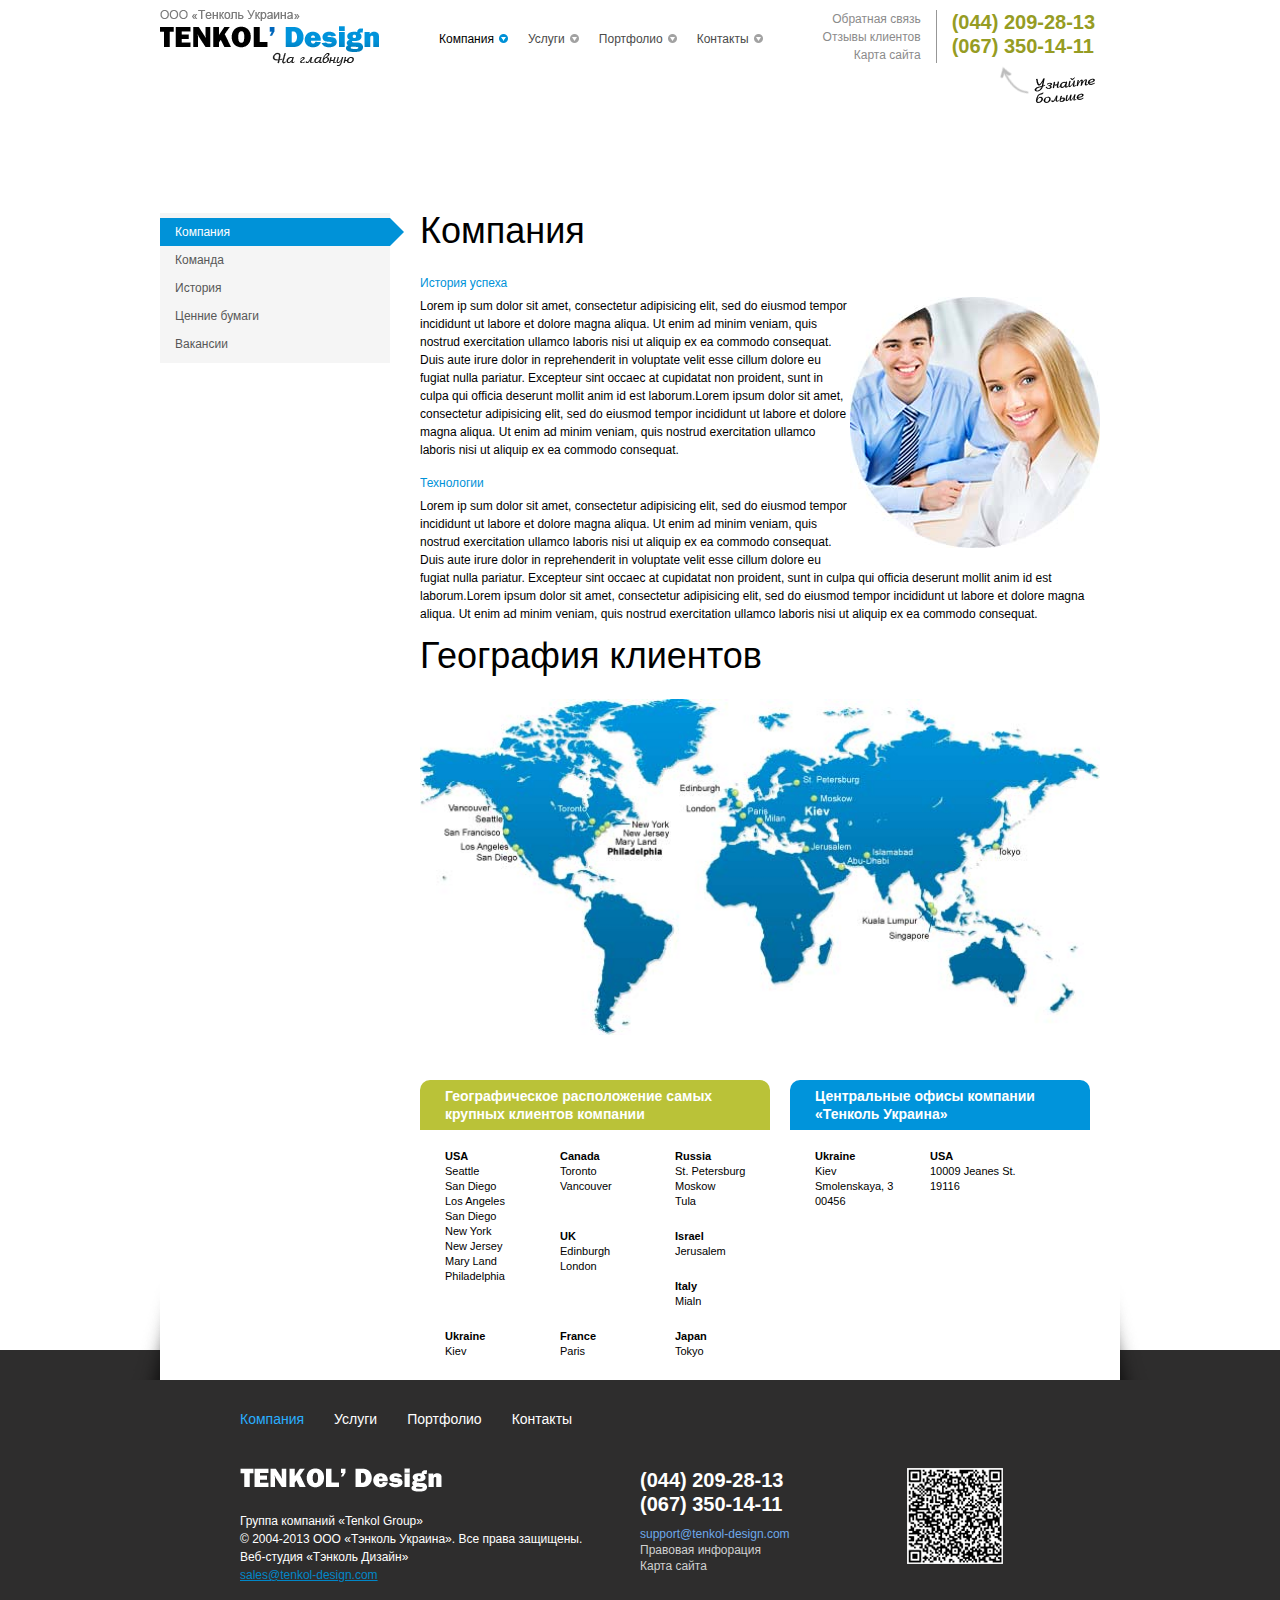
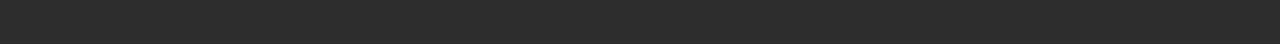
==== about-us.html @ 1159fef1 "add new pages" ====
﻿<!DOCTYPE html>
<html>
<head>
	<title>Framework</title>
	<meta charset="UTF-8"/>
	<meta name="author" content="Anton Abramov"/><!-- AntonAbramov1990@gmail.com -->
	<meta name="keywords" content=""/>
	<meta name="description" content=""/>
	<meta name="viewport" content="width=device-width; initial-scale=1.0">
	<link type="image/x-icon" rel="shortcut icon" href="favicon.ico"/>
	<link rel="stylesheet" href="css/normalize.css" type="text/css" media="all"/>
	<link rel="stylesheet" href="css/style.css" type="text/css" media="all"/>
	<link rel="stylesheet" href="css/sprite.css" type="text/css" media="all"/>

	<link rel="stylesheet" media="only screen and (min-width: 480px)" href="css/480.css">
	<link rel="stylesheet" media="only screen and (min-width: 600px)" href="css/600.css">
	<link rel="stylesheet" media="only screen and (min-width: 768px)" href="css/768.css">
	<link rel="stylesheet" media="only screen and (min-width: 992px)" href="css/992.css">
	<!--[if lt IE 9]>
	<script src="http://html5shiv.googlecode.com/svn/trunk/html5.js"></script>
	<![endif]-->
	<!--[if gte IE 9]>
	<style type="text/css">
		.gradient {
			filter: none;
		}
	</style>
	<![endif]-->
</head>
<body>

	<header class="header cf">
		<div class="logo"><a href="/" title="Tenkol'Design">
			<img src="img/logo.png" alt="Tenkol'Design"/>
		</a></div>
		<nav class="main-nav cf">
			<section>
				<a class="active" href="#">
					Компания<i class="icon icons-bullet-gray">&nbsp;</i>
				</a>
				<nav>
					<a href="#">Компания</a>
					<a href="#">Компания</a>
					<a href="#">Компания</a>
					<a href="#">Компания</a>
					<a href="#">Компания</a>
				</nav>
			</section>


			<a href="#">
				Услуги<i class="icon icons-bullet-gray">&nbsp;</i>
			</a>
			<section>
				<a href="#">
					Портфолио<i class="icon icons-bullet-gray">&nbsp;</i>
				</a>
				<nav>
					<a href="#">Компания</a>
					<a href="#">Компания</a>
					<a href="#">Компания</a>
					<a href="#">Компания</a>
					<a href="#">Компания</a>
				</nav>
			</section>
			<a href="#">
				Контакты<i class="icon icons-bullet-gray">&nbsp;</i>
			</a>
		</nav>
		<div class="contacts cf">
			<div class="feedback">
				<a href="#">Обратная связь</a>
				<a href="#">Отзывы клиентов</a>
				<a href="#">Карта сайта</a>
			</div>
			<div class="tel">
				<a href="#0442092813">(044) 209-28-13</a>
				<a href="#0673501411">(067) 350-14-11</a>
			</div>
		</div>
	</header><!-- .header -->
	<div class="top-large-picture">
		<img src="img/big-img/pic1.jpg" alt=""/>
	</div>
	<div class="wrapper section-main-content ">
		<div class="inn">
			<div class="left-column">
				<nav class="side-menu">
					<a class="active" href="#">Компания</a>
					<a href="#">Команда</a>
					<a href="#">История</a>
					<a href="#">Ценние бумаги</a>
					<a href="#">Вакансии</a>
				</nav>

			</div><!-- .left-column -->
			<div class="content-body">
				<h1>Компания</h1>
				<div class="blue mb5">История успеха</div>
				<p>
					<span class="right">
						<img src="img/img1.jpg" alt=""/>
					</span>
					Lorem ip  sum dolor sit amet, consectetur adipisicing elit, sed do eiusmod tempor incididunt ut labore et dolore magna aliqua. Ut enim ad minim veniam, quis nostrud exercitation ullamco laboris nisi ut aliquip ex ea commodo consequat. Duis aute irure dolor in reprehenderit in voluptate velit esse cillum dolore eu fugiat nulla pariatur. Excepteur sint occaec at cupidatat non proident, sunt in culpa qui officia deserunt mollit anim id est laborum.Lorem ipsum dolor sit amet, consectetur adipisicing elit, sed do eiusmod tempor incididunt ut labore et dolore magna aliqua. Ut enim ad minim veniam, quis nostrud exercitation ullamco laboris nisi ut aliquip ex ea commodo consequat. 
				</p>
				<div class="blue mb5">
					Технологии
				</div>
				<p>
						Lorem ip  sum dolor sit amet, consectetur adipisicing elit, sed do eiusmod tempor incididunt ut labore et dolore magna aliqua. Ut enim ad minim veniam, quis nostrud exercitation ullamco laboris nisi ut aliquip ex ea commodo consequat. Duis aute irure dolor in reprehenderit in voluptate velit esse cillum dolore eu fugiat nulla pariatur. Excepteur sint occaec at cupidatat non proident, sunt in culpa qui officia deserunt mollit anim id est laborum.Lorem ipsum dolor sit amet, consectetur adipisicing elit, sed do eiusmod tempor incididunt ut labore et dolore magna aliqua. Ut enim ad minim veniam, quis nostrud exercitation ullamco laboris nisi ut aliquip ex ea commodo consequat.
				</p>
				<h1>
					География клиентов
				</h1>
				<div class="georaphy-img">
					<img src="img/world-map.jpg" alt=""/>
				</div>
				<section class="city-map-section cf">
					<div class="city-map-container">
						<div class="city-map-header">
							Географическое расположение
							самых крупных клиентов компании
						</div>
						<ul>
							<li>
								USA
							</li>
							<li>
								<a href="#">
									Seattle
								</a>
							</li>
							<li><a href="#">San Diego</a></li>
							<li><a href="#">Los Angeles</a></li>
							<li><a href="#">San Diego</a></li>
							<li><a href="#">New York</a></li>
							<li><a href="#">New Jersey</a></li>
							<li><a href="#">Mary Land</a></li>
							<li><a href="#">Philadelphia</a></li>
						</ul>
						<ul>
							<li>
								Canada
							</li>
							<li>
								Toronto
							</li>
							<li>Vancouver</li>
						</ul>
						<ul>
							<li>Russia</li>
							<li><a href="#">St. Petersburg</a></li>
							<li><a href="#">Moskow</a></li>
							<li><a href="#">Tula</a></li>
						</ul>
						<ul>
							<li>UK</li>
							<li><a href="#">Edinburgh</a></li>
							<li><a href="#">London</a></li>
						</ul>
						<ul>
							<li>Israel</li>
							<li><a href="#">Jerusalem</a></li>
						</ul>
						<ul>
							<li>Italy</li>
							<li><a href="#">Mialn</a></li>
						</ul>
						<ul>
							<li>Ukraine</li>
							<li><a href="#">Kiev</a></li>
						</ul>
						<ul>
							<li>France</li>
							<li><a href="#">Paris</a></li>
						</ul>
						<ul>
							<li>Japan</li>
							<li><a href="#">Tokyo</a></li>
						</ul>
					</div>
					<div class="city-map-container">
						<div class="city-map-header">
							Центральные офисы
							компании «Тенколь Украина»
						</div>
						<ul>
							<li>
								Ukraine
							</li>
							<li>Kiev</li>
							<li>Smolenskaya, 3</li>
							<li>00456</li>
						</ul>
						<ul>
							<li>USA</li>
							<li>10009 Jeanes St. </li>
							<li><Philadelphia, PA/li>
							<li>19116</li>
						</ul>
					</div>
				</section>
			</div>
		</div>
	</div><!-- .wrapper -->
	<footer class="footer">
		<div class="inn ">
			<nav class="footer-nav cf">
				<a href="#" class="active">Компания</a>
				<a href="#">Услуги</a>
				<a href="#">Портфолио</a>
				<a href="#">Контакты</a>
			</nav>
			<div class="row">
				<div class="col-6 pr40">
					<div class="logo mb20">
						<a href="/" class="icon icons-footer-logo">tenkol'Design</a>
					</div>
					<div class="copyright">
						<p>Группа компаний «Tenkol Group»</p>
						<p>&copy 2004-2013 ООО «Тэнколь Украина». Все права защищены.</p>
						<p>Веб-студия «Тэнколь Дизайн»</p>
						<p><a href="mailto:sales@tenkol-design.com">sales@tenkol-design.com</a></p>
					</div>
				</div>
				<div class="col-4 pr40">
					<div class="tel">
						<a href="#0442092813">(044) 209-28-13</a>
						<a href="#0673501411">(067) 350-14-11</a>
					</div>
					<p><a class="support-link" href="mailto:support@tenkol-design.com">support@tenkol-design.com</a></p>
					<p><a href="#">Правовая инфорация</a></p>
					<p><a href="#">Карта сайта</a></p>
				</div>
				<div class="col-2 pr30">
					<a href="#" class="icon icons-qr">qr-code</a>
				</div>
			</div>

		</div>
	</footer><!-- .footer -->

<script type="text/javascript" src="js/jquery-2.0.3.min.js"></script>
<script type="text/javascript" src="js/jquery.slides.min.js"></script>
<script type="text/javascript" src="js/jquery.jcarousel.min.js"></script>
<script type="text/javascript" src="js/jquery.mousewheel-3.0.6.pack.js"></script>
<script type="text/javascript" src="js/jquery.fancybox.pack.js"></script>
<script type="text/javascript" src="js/init.js"></script>

</body>
</html>
---- css/style.css ----
/*========================
  Layout
  ========================*/
html,
body {
	min-height: 100%;
}
* {
	-webkit-box-sizing: border-box;
	-moz-box-sizing: border-box;
	-o-box-sizing: border-box;
	box-sizing: border-box;
}
.main .wrapper {
	width:auto;
}
.wrapper {
	margin: 0 auto;
	position: relative;
	z-index: 1;
	padding:0 10px;
}

/*========================
  GRID
  ========================*/
.row:after {
	clear: both;
	display:table;
	content:"";
}
.col-1,
.col-2,
.col-3,
.col-4,
.col-5,
.col-6,
.col-7,
.col-8,
.col-9,
.col-10,
.col-11,
.col-12
{
	position: relative;
	min-height: 1px;
}

.col-1,
.col-2,
.col-3,
.col-4,
.col-5,
.col-6,
.col-7,
.col-8,
.col-9,
.col-10,
.col-11,
.col-12 {
	float: left;
}

.col-1 {
	width: 8.333333333333332%; /* 80 / 960 */
}

.col-2 {
	width: 16.666666666666664%; /* 160 / 960 */
}

.col-3 {
	width: 25%; /* 240 / 960 */
}

.col-4 {
	width: 33.33333333333333%; /* 320 / 960 */
}

.col-5 {
	width: 41.66666666666667%; /* 400 / 960 */
}

.col-6 {
	width: 50%; /* 480 / 960 */
}

.col-7 {
	width: 58.333333333333336%; /* 560 / 960 */
}

.col-8 {
	width: 66.66666666666666%; /* 640 / 960 */
}

.col-9 {
	width: 75%; /* 720 / 960 */
}

.col-10 {
	width: 83.33333333333334%; /* 800 / 960 */
}

.col-11 {
	width: 91.66666666666666%; /* 880 / 960 */
}

.col-12 {
	width: 100%; /* 960 / 960 */
}
/*========================
  Typography
  ========================*/
body {
	font-size: 12px;
	color: #000;
	font-family:'Helvetica', 'arial', sans-serif;
	line-height:18px;
	background: #fff;
}
h1,
h2,
h3,
h4,
h5,
h6 {
	line-height: 1;
	margin-top:0;
	font-weight: normal;
	color:#000;
}

h1 {
	font-size:36px;  margin-bottom: 25px;
}
h2 {
	font-size: 24px; margin-bottom: 20px;
}
h3 {
	font-size: 18px; margin-bottom: 15px;
	color:#144a87;
}
h4 {
	font-size: 1.2em; margin-bottom: 1.25em;
}
h5 {
	font-size: 1em; font-weight: bold; margin-bottom: 1.5em;
}
h6 {
	font-size: 1em; font-weight: bold;
}

p {
	margin: 0 0 15px;
}
*+html .cf {
	zoom:1;
}
.cf:after {
	display:table;
	clear:both;
	content:"";
}
a {
	color:#0d507e;
	text-decoration:underline;
}
a:hover, a:focus {
	text-decoration:none;
}
ul, ol {
	margin: 0; padding-left: 0;
}

ul {
	list-style-type: none;
}
ol {
	list-style-type: decimal;
}
.nomargin {
	margin: 0 !important;
}

/* Correction Width */

.w50 {
	width: 50px;
}

.w100 {
	width: 100px;
}

.w150 {
	width: 150px;
}
.w190 {
	width:190px;
}
.w200 {
	width: 200px;
}

.w220 {
	width: 220px!important;
}
.w250 {
	width: 250px;
}
.w300 {
	width: 300px;
}

.w940 {
	max-width: 940px;
	margin: 0 auto;
}

/* + Correction margins + */
.m10 {
	margin: 10px 0;
}

.m15 {
	margin: 15px 0;
}

.m20 {
	margin: 20px 0;
}

.mr0 {
	margin-right: 0px !important;
}

.mr5 {
	margin-right: 5px;
}

.mr10 {
	margin-right: 10px;
}

.mr15 {
	margin-right: 15px;
}

.mr20 {
	margin-right: 20px;
}

.mr25 {
	margin-right: 25px;
}

.mr30 {
	margin-right: 30px;
}
.mr55 {
	margin-right:55px;
}
.mb0 {
	margin-bottom: 0 !important;
}

.mb5 {
	margin-bottom: 5px;
}

.mb10 {
	margin-bottom: 10px;
}

.mb15 {
	margin-bottom: 15px;
}

.mb20 {
	margin-bottom: 20px;
}

.mb25 {
	margin-bottom: 25px;
}

.mb30 {
	margin-bottom: 30px;
}

.mb40 {
	margin-bottom: 40px;
}

.mt0 {
	margin-top: 0 !important;
}

.mt5 {
	margin-top: 5px;
}

.mt8 {
	margin-top: 8px;
}

.mt10 {
	margin-top: 10px;
}

.mt12 {
	margin-top: 12px;
}

.mt15 {
	margin-top: 15px;
}

.mt20 {
	margin-top: 20px;
}

.mt25 {
	margin-top: 25px;
}

.mt30 {
	margin-top: 30px;
}

.mt35 {
	margin-top: 35px;
}

.mt40 {
	margin-top: 40px;
}
.mt50 {
	margin-top:50px;
}
.ml0 {
	margin-left: 0px !important;
}

.ml5 {
	margin-left: 5px;
}

.ml10 {
	margin-left: 10px;
}

.ml15 {
	margin-left: 15px;
}

.ml20 {
	margin-left: 20px;
}

.ml25 {
	margin-left: 25px;
}

.ml30 {
	margin-left: 30px;
}
.ml80 {
	margin-left:80px;
}
/* + Correction paddings + */
.pb0 {
	padding-bottom: 0 !important;
}

.pb5 {
	padding-bottom: 5px;
}

.pb10 {
	padding-bottom: 10px;
}

.pb15 {
	padding-bottom: 15px;
}

.pb20 {
	padding-bottom: 20px;
}

.pb25 {
	padding-bottom: 25px;
}

.pb30 {
	padding-bottom: 30px;
}

.pt0 {
	padding-top: 0 !important;
}

.pt5 {
	padding-top: 5px;
}

.pt10 {
	padding-top: 10px;
}

.pt15 {
	padding-top: 15px;
}

.pt20 {
	padding-top: 20px;
}

.pt25 {
	padding-top: 25px;
}

.pt30 {
	padding-top: 30px;
}
.pl20 {
	padding-left:20px;
}
.p20 {
	padding:20px;
}
.pr30 {
	padding-right:30px;
}
.pr40 {
	padding-right:40px;
}
.pr60 {
	padding-right:60px;
}
.relative {
	position: relative;
}

.left {
	float: left;
}

.right {
	float: right;
}
.t-right {
	text-align:right;
}
.hide {
	display:none!important;
}
.show {
	display:block!important;
}
.icons {
	display:inline-block;
}
.black {
	color:#000;
}
.white {
	color:#fff;
}
.bg-white {
	background-color:#fff;
}
.s11 {
	font-size:11px;
}
.s12 {
	font-size:12px;
}
.s13 {
	font-size:13px;
}
.s14 {
	font-size:14px;
}
.s16 {
	font-size:16px;
}
.s18 {
	font-size:18px;
}
.t-center {
	text-align:center;
}
.icon {
	display:inline-block;
	text-indent:-999em;
}
textarea  {
	resize:none;
}
.title1 {

}
.title2 {

}
.title3 {
	font-size: 18px;
	margin-bottom: 15px;
	color:#144a87;
	font-weight:normal;
}
/*===========================
 HEADER
 ============================*/
.header {
	padding-top:10px;
	margin-bottom:50px;
}
.header .logo {
	text-align:center;
}
.header .main-nav {
	/*padding:10px 0;*/
	text-align: center;
	position: relative;
	z-index: 10;
}
.header .main-nav > a,
.header .main-nav section > a {
	padding:10px 0;
}
.header .main-nav > section {
	position: relative;

}
.header .main-nav > section:first-child {
	margin-left:0;
}
.header .main-nav a {
	display:block;
	color:#4a4a4a;
	text-decoration: none;
	position: relative;
}
.header .main-nav section > a:first-child {
	margin-left:0;
}
.header .main-nav a:hover,
.header .main-nav a:focus,
.header .main-nav a.active{
	color:#000;
}
.header .main-nav > a.active {
	cursor: default;
}
.header .main-nav a .icon {
	position: relative;
	top:4px;
	margin-left:5px;
}

.header .main-nav > section nav {
	position: absolute;
	top:57px;
	left:50%;
	margin-left:-90px;
	width: 180px;
	border:1px solid #b8b8b8;
	background: #fff;
	display:none;
	box-shadow:0 3px 5px rgba(0,0,0, .5);
}
@-moz-document url-prefix() {
	.header .main-nav > section nav:before{
		border-width:12px!important;
		margin-left: -12px!important;
		top: -22px!important;
	}
	.header .main-nav > section nav:after {
		border-width:11px!important;
	}
}
.header .main-nav > section > a:hover + nav,
.header .main-nav > section > a:focus + nav,
.header .main-nav > section nav:hover {
	display:block;
	z-index: 10;
}
.header .main-nav > section nav:before {
	position: absolute;
	top:-20px;
	z-index: 1;
	left:50%;
	margin-left:-10px;
	border:10px solid;
	border-color: transparent  transparent #b8b8b8 transparent;
	content:"";
}
.header .main-nav > section nav:after {
	position: absolute;
	top:-18px;
	z-index: 2;
	left:50%;
	margin-left:-9px;
	border:9px solid;
	border-color: transparent  transparent #ffffff transparent;
	content:"";
}
.header .main-nav > section nav a {
	display: block;
	height:40px;
	line-height:40px;
	padding:0 20px;
	border-top:1px solid #b8b8b8;
}
.header .main-nav > section nav a:hover,
.header .main-nav > section nav a:focus {
	color:#0092d8;
}
.header .main-nav > section nav a:first-child {
	border-top:0 ;
}
.header .contacts {
	width:280px;
	margin:0 auto 20px;
}
.header .feedback {
	border-right:1px solid #979797;
	padding-right:15px;
	margin-right:15px;
	height:53px;
	float:left;
	text-align: right;
}
.header .feedback a {
	display:block;
	color:#8b8b8b;
	text-decoration: none;
}
.header .feedback a:hover,
.header .feedback a:focus{
	color:#4480c3;
	text-decoration: underline;
}
.header .tel {
	float:left;
	position: relative;
}
.header .tel:before {
	bottom: -45px;
	content: "";
	height: 37px;
	position: absolute;
	right: 0;
	width: 96px;
}
.header .tel a {
	font-weight:bold;
	color:#969c23;
	text-decoration: none;
	display: block;
	font-size:20px;
	line-height:24px;
}

/*===========================
 Footer
 ============================*/
.footer {
	padding:60px 20px;
	background: #2e2d2d;
	text-align: center;
}
.footer .footer-nav {
	margin:0 0 40px;
}
.footer .footer-nav a {
	display:block;
	color:#fff;
	text-align: center;
	text-decoration: none;
	font-size:14px;
}
.footer .footer-nav a:first-child {
	margin-left:0;
}
.footer .footer-nav a.active,
.footer .footer-nav a:hover,
.footer .footer-nav a:focus{
	color:#29aeff;
}
.footer .copyright {
	color:#fff;
}
.footer .copyright p {
	margin:0;
}
.footer .copyright a {
	color:#0187c8;
}
.footer .tel {
	margin:0 0 10px;
}
.footer .tel a{
	display:block;
	line-height: 24px;
	color:#fff;
	font-size:20px;
	font-weight:bold;
	text-decoration: none;
}

.footer .col-4 p {
	margin:0;
	line-height:16px;
}
.footer .col-4 p a {
	color:#d0d0d0;
	text-decoration: none;
}
.footer .col-4 p a:hover,
.footer .col-4 p a:focus{
	text-decoration: underline;
}
.footer .col-4 p .support-link {
	color:#6da8ea;
}
/*===========================
 Body
 ============================*/
.main .wrapper .inn {
	margin:0 auto;
}
/*===========================
 Tabs
 ============================*/
.tabs-section {
	position: relative;
	padding-bottom:360px;
	margin:0 0 40px;
}
.tabs-section .tabs {
	position: absolute;
	bottom:0;
	left:0;
	z-index: 2;
}
.main .tabs-section .tabs a {
	width:140px;
	height:100%;
	height:78px;
}
.main .tabs-section .tabs a:first-child {
	width:300px;
}
.tabs-section .tabs a{
	padding:10px 15px;
	position: relative;
	display:block;
	font-size:14px;
	line-height: 18px;
	float:left;
	margin:0 0 15px 15px;
	background: #eeeeee;
	color:#000;
	border-radius:10px;
	text-decoration: none;
}
.tabs-section .tabs a.active,
.tabs-section .tabs a:hover,
.tabs-section .tabs a:focus{
	background: #0092d8;
	color:#fff;
}
.tabs-section .tabs a.active {
	cursor: default;
}
.tabs-section .tabs a.active:before {
	content:"";
	width:16px;
	height:32px;
	position: absolute;
	top:-23px;
	left:0;
}
.tabs-section .tab-body {
	display: none;
}
.tabs-section .tab-body:after {
	content:"";
	display:table;
	clear:both;
}
.tabs-section .tab-body.opened {
	display:block;
}
.tabs-section .discription {
	margin:0 auto 10px;
	text-align: center;
}
.tabs-section .discription ul {
	margin:0 auto 20px;
	width:300px;
	text-align:left;
}
.tabs-section .picture {
	margin:0 auto 20px;
}
.tabs-section .picture img{
	display:block;
	max-width: 100%;
	margin:0 auto;
}
.tabs-section .options {
	margin:0 auto;
	text-align:center;
}

.tabs-section .discription h1 {
	font-size:35px;
	line-height:36px;
	margin:0 0 15px;
	font-weight: normal;
}
.tabs-section .discription h2 {
	line-height:24px;
	font-size: 24px;
	font-weight: normal;
	margin:0 0 20px;
}
.tabs-section .discription h2 + .s16 {
	margin-top:-15px;
	margin-bottom:15px;
}

ul.bullet-squre li {
	position: relative;
	padding-left:30px;
	margin:0 0 10px;
}
ul.bullet-squre li:before {
	content:"";
	position: absolute;
	left:0;
	top:0;
	width:18px;
	height:16px;
}

.green-btn {
	background: #b9d712; /* Old browsers */
	background: -moz-linear-gradient(top,  #b9d712 0%, #89ad0c 100%); /* FF3.6+ */
	background: -webkit-gradient(linear, left top, left bottom, color-stop(0%,#b9d712), color-stop(100%,#89ad0c)); /* Chrome,Safari4+ */
	background: -webkit-linear-gradient(top,  #b9d712 0%,#89ad0c 100%); /* Chrome10+,Safari5.1+ */
	background: -o-linear-gradient(top,  #b9d712 0%,#89ad0c 100%); /* Opera 11.10+ */
	background: -ms-linear-gradient(top,  #b9d712 0%,#89ad0c 100%); /* IE10+ */
	background: linear-gradient(to bottom,  #b9d712 0%,#89ad0c 100%); /* W3C */
	filter: progid:DXImageTransform.Microsoft.gradient( startColorstr='#b9d712', endColorstr='#89ad0c',GradientType=0 ); /* IE6-9 */
	text-shadow:0 1px 1px rgba(113,119,19, .9);
	border:1px solid #899013;
	border-radius:10px;
	color:#fff;
	font-size:16px;
	padding:0 20px;
	line-height:40px;
	display:inline-block;
	height:40px;
	text-decoration: none;
}
.green-btn:hover,
.green-btn:focus {
	background: #89ad0c; /* Old browsers */
	background: -moz-linear-gradient(top,  #89ad0c 0%, #b9d712 100%); /* FF3.6+ */
	background: -webkit-gradient(linear, left top, left bottom, color-stop(0%,#89ad0c), color-stop(100%,#b9d712)); /* Chrome,Safari4+ */
	background: -webkit-linear-gradient(top,  #89ad0c 0%,#b9d712 100%); /* Chrome10+,Safari5.1+ */
	background: -o-linear-gradient(top,  #89ad0c 0%,#b9d712 100%); /* Opera 11.10+ */
	background: -ms-linear-gradient(top,  #89ad0c 0%,#b9d712 100%); /* IE10+ */
	background: linear-gradient(to bottom,  #89ad0c 0%,#b9d712 100%); /* W3C */
	filter: progid:DXImageTransform.Microsoft.gradient( startColorstr='#89ad0c', endColorstr='#b9d712',GradientType=0 ); /* IE6-9 */

}
.tabs-section .options h2 {
	font-size:24px;
	line-height:30px;
	margin:0 0 0px;
}
.gray-text {
	color:#676767;
}
.option-list {
	color:#000000;
	font-size:14px;
	margin:0 0 10px;
}
.option-list strong {
	color:#0092d8;
	display: block;
	font-size:24px;
	line-height:26px;
}
.sosials {
	margin:20px;
}
.sosials li {
	float:left;
	margin-left:7px;
}
.sosials li:first-child {
	margin-left:0;
}
.clients-blcok {
	padding:0 20px;
}
.clients-list {
	margin:0 -18px 40px;
}
.clients-list a {
	display: block;
	float:left;
	margin:0 14px;
}
.clients-list a img {
	display: block;
}

.world-map {
	background: #0098b8;
	padding-top:50px;
	position: relative;
	z-index: 2;
}
.world-map:before {
	content:"";
	border:15px solid;
	border-color: #fff transparent transparent transparent;
	position: absolute;
	left:50%;
	margin-left:-15px;
	top:0;
}

.world-map .projects,
.world-map .watch-porfolio{
	text-align: center;
	color:#fff;
	margin: 0 0 5px;

}
.world-map .projects span:first-child {
	color:#fdd222;
	font-weight:bold;
	font-size:48px;
	line-height:48px;
}
.world-map .projects span {
	display: inline-block;
	vertical-align: top;
	font-size: 16px;
	line-height: 20px;

}
.world-map .watch-porfolio {
	padding-bottom:50px;
	background: url(../img/shadow.png) 50% 100% no-repeat;
	margin-bottom:0;
}
.world-map .watch-porfolio a {
	color:#fff;
	font-size: 24px;
}
.world-map .map {
	padding-top:40px;
	text-align: center;
}
.world-map .map img {
	max-width: 100%;
	display: block;
	margin:0 auto;
}
.air-balls {
	background: #06abc7;
	position: relative;
	z-index: 3;
	box-shadow: 0 -10px 20px rgba(0, 0, 0, 0.2);
}
.air-balls .inn {
	padding:20px;
}
.air-balls h2 {
	color:#fff;
	font-size:24px;
	line-height:24px;
	margin-bottom:10px;
}
.main-form-section {

	position: relative;
	margin-bottom:15px;
}
.main-form-section .six-min {
	position: absolute;
	left:-60px;
	bottom:0;
	display:none;
}
.main-form-section .six-min img {
	display: block;
}
.form-field:after {
	content:"";
	display:table;
	clear:both;
}
.form-field label {
	display:block;
}
.main-form-section .form-field {
	margin:0 0 10px;
}
.air-balls .main-form-section .form-field label {
	color:#fff;
}
.main-form-section .form-field label {
	width:90px;
	padding-right:10px;
	color:#000;
	padding:7px 0;
	font-size:13px;
}
.main-form-section .form-field input,
.main-form-section .form-field textarea {
	width:100%;
	background: #fff;
	border:1px solid #c7c7c7;
	padding:7px 10px;
	font-size:13px;
	color:#acacac;
}
.air-balls .main-form-section .form-field input,
.air-balls .main-form-section .form-field textarea {
	background: #a5d7e4;
	border:1px solid #fff;
	color:#fff;
}
.main-form-section .form-field input:focus,
.main-form-section .form-field textarea:focus {
	color:#000;
	border-color:#77c2d6;
	background: #e9f4f9;
	-webkit-transition: all 0.3s ease-in-out;
	-moz-transition: all 0.3s ease-in-out;
	-o-transition: all 0.3s ease-in-out;
	transition: all 0.3s ease-in-out;
}
.air-balls .main-form-section .form-field input:focus,
.air-balls .main-form-section .form-field textarea:focus {
	color:#000;
	background: #cfe9f0;
	border-color:#fff;
}
.main-form-section .form-field input {

}
.air-balls .main-form-section-discription {
	color:#fff;
}
.main-form-section-discription {
	color:#000;
	text-align: center;
	line-height:24px;
}
.air-balls .main-form-section-discription a {
	color:#fff;
	text-decoration: none;
}
.air-balls .main-form-section-discription .main-office {
	border-bottom:1px solid #a5d7e4;
}
.main-form-section-discription .main-office {
	padding-bottom:10px;
	margin-bottom:10px;
}
.main-form-section-submit {
	text-align: center;
	margin-top:10px;
}
.air-balls input[type="submit"],
.btn-orange,
.contact-form input[type="submit"]{
	position: relative;
	border-radius:10px;
	cursor: pointer;
	color:#fff;
	border:2px solid #fff;
	background: #fd7f1a; /* Old browsers */
	background: -moz-linear-gradient(top,  #fd7f1a 0%, #ec551e 100%); /* FF3.6+ */
	background: -webkit-gradient(linear, left top, left bottom, color-stop(0%,#fd7f1a), color-stop(100%,#ec551e)); /* Chrome,Safari4+ */
	background: -webkit-linear-gradient(top,  #fd7f1a 0%,#ec551e 100%); /* Chrome10+,Safari5.1+ */
	background: -o-linear-gradient(top,  #fd7f1a 0%,#ec551e 100%); /* Opera 11.10+ */
	background: -ms-linear-gradient(top,  #fd7f1a 0%,#ec551e 100%); /* IE10+ */
	background: linear-gradient(to bottom,  #fd7f1a 0%,#ec551e 100%); /* W3C */
	filter: progid:DXImageTransform.Microsoft.gradient( startColorstr='#fd7f1a', endColorstr='#ec551e',GradientType=0 ); /* IE6-9 */
	font-size:18px;
	text-shadow:0 1px 1px #c33e0d;
	padding:0 20px;
	line-height:50px;
	height:50px;
	display: inline-block;
	text-decoration: none;
	word-break: keep-all;
}
.air-balls input[type="submit"]:hover,
.air-balls input[type="submit"]:focus,
.contact-form input[type="submit"]:hover,
.contact-form input[type="submit"]:focus,
.btn-orange:hover,
.btn-orange:focus{
	background: #ec551e; /* Old browsers */
	background: -moz-linear-gradient(top,  #ec551e 0%, #fd7f1a 100%); /* FF3.6+ */
	background: -webkit-gradient(linear, left top, left bottom, color-stop(0%,#ec551e), color-stop(100%,#fd7f1a)); /* Chrome,Safari4+ */
	background: -webkit-linear-gradient(top,  #ec551e 0%,#fd7f1a 100%); /* Chrome10+,Safari5.1+ */
	background: -o-linear-gradient(top,  #ec551e 0%,#fd7f1a 100%); /* Opera 11.10+ */
	background: -ms-linear-gradient(top,  #ec551e 0%,#fd7f1a 100%); /* IE10+ */
	background: linear-gradient(to bottom,  #ec551e 0%,#fd7f1a 100%); /* W3C */
	filter: progid:DXImageTransform.Microsoft.gradient( startColorstr='#ec551e', endColorstr='#fd7f1a',GradientType=0 ); /* IE6-9 */

}
.save-money {
	background: #16bbd9;
	color:#fff;
}
.save-money .inn {
	padding:20px 20px 140px;
	background: url(../img/money.jpg) no-repeat 90% 100%;
}
.save-money h2{
	font-size:32px;
	margin:0 0 10px;
	color:#fff;

}
.save-money p {
	font-size:24px;
	line-height:22px;
}
.responsive-section {
	background: #8fd8e1;
}
.responsive-section .inn {
	background: url(../img/mobiles.jpg) no-repeat 3% 90%;
	padding:20px 20px 190px;
}
.responsive-section h2{
	font-size:32px;
	margin:0 0 10px;
	color:#08455d;
}
.responsive-section p {
	font-size:18px;
	color:#196b8b;
}
.cro-section {
	background: #d6e8ea;
}
.cro-section .inn {
	background: url(../img/progress.jpg) no-repeat 100% 100% ;
	-moz-background-size:contain ;
	-webkit-background-size:contain ;
	-o-background-size:contain ;
	background-size:contain ;
	padding:20px 20px 40px;
}
.cro-section h2 {
	font-size:16px;
	font-weight:normal;
	margin:0 0 5px;
	color:#000;
}
.cro-section p {
	font-size:15px;
	color:#000;
}
.free-calculate {
	background: #bfdb4f;
	position: relative;
}
.free-calculate:before {
	content:"";
	border:25px solid;
	border-color: #D6E8EA transparent transparent transparent;
	position: absolute;
	left:50%;
	margin-left: -25px;
	top:0;
}
.free-calculate .inn {
	padding:20px;
	text-align:center;
}
.free-calculate h2 {
	color:#013255;
	font-size:36px;
}
.free-calculate p {
	color:#628352;
}
.free-calculate .btn-orange {
	position: relative;
	margin-right:140px;
	min-width: 180px;
}
.free-calculate .btn-orange:before,
.calculate-price .btn-orange:before{
	content:"";
	height:31px;
	width:146px;
	background: url(../img/green-arrow-text.png) no-repeat;
	position: absolute;
	right:-155px;
	top:10px;
	z-index: 2;
}
.section-main-content {
	background: #fff;
}
.section-main-content .inn {
	background: #fff;
	top:30px;
	position: relative;
	padding-top:20px;

}
.main .section-main-content .inn {
	padding:20px;
}
.gray-t {
	color:#8f8f8f;
}
/*===========================
 Inner page
 ============================*/
.top-large-picture {
	max-width:1280px;
	margin:0 auto 0px;
	/*border-bottom:5px solid #0092d8;*/
}
.top-large-picture img {
	display:block;
	width:100%;
}
.left-column {
	width:40%;

	padding-right:30px;
	float:left;
}
.content-body {
	overflow:hidden;
	padding-right:20px;
}
.side-menu {
	background: #f5f5f5;
	padding:5px 0;
	margin-bottom:30px;
}
.side-menu a {
	display:block;
	padding:5px 15px;
	color:#585858;
	text-decoration: none;
	position: relative;
}
.side-menu a:hover,
.side-menu a.active{
	color:#fff;
	background: #0092d8;
}
.side-menu a:hover:before,
.side-menu a:focus:before,
.side-menu a.active:before{
	content:"";
	border:14px solid;
	border-color: transparent transparent transparent #0092d8;
	position: absolute;
	right: -28px;
	top:50%;
	margin-top:-14px;
}
.blue {
	color:#0092d8;
}
.georaphy-img {
	margin:0 0 40px;
}
.georaphy-img img {
	width: 100%;
}
.city-map-section  {

}
.city-map-section .city-map-container {
	float:left;
}
.city-map-section .city-map-container:first-child {
	margin-right:20px;
}
.city-map-section .city-map-header {
	border-top-left-radius: 10px;
	border-top-right-radius: 10px;
	background: #0094db;
	padding:7px 25px;
	font-weight:bold;
	line-height:18px;
	font-size:14px;
	color:#fff;
	margin-bottom:20px;
}
.city-map-section .city-map-container:first-child .city-map-header {
	background: #bac238;
}
.city-map-container ul {
	float:left;
	margin-left:25px;
	margin-bottom:20px;
	width: 90px;
}
.city-map-container ul li {
	font-size:11px;
	color:#000;
	line-height:12px;
	margin-bottom:3px;
}
.city-map-container ul li:first-child {
	font-weight:bold;
}
.city-map-container ul li,
.city-map-container ul li a {
	color:#000;
	text-decoration: none;
}
.team {
	margin:0 0 10px;
	text-align: center;
}
.team .person {

	margin:0 0 20px;

}
.team .photo {
	display:block;
	border-radius:200px;

	overflow: hidden;
	margin-bottom: 20px;
}
.team .photo img {
	width: 100%;
	display: block;
}
.team .name {
	margin:0 0 5px;
	font-size: 14px;
	color:#000;
}
.team .position {
	font-size:10px;
	font-style: italic;
	color:#0092d8;
	line-height: 12px;
}
.view-vacancy,
.view-portfolio {
	display:inline-block;
	font-weight: bold;
	font-size:12px;
	color:#fff;
	text-align:center;
	border-radius:5px;
	height:34px;
	line-height: 34px;
	text-decoration: none;
	display: block;
	max-width: 170px;
	overflow: hidden;
}
.view-portfolio {
	text-shadow:0 1px 1px #c33e0d;
}
.view-vacancy {
	background: #fd7f1a; /* Old browsers */
	background: -moz-linear-gradient(top,  #fd7f1a 0%, #ec551e 100%); /* FF3.6+ */
	background: -webkit-gradient(linear, left top, left bottom, color-stop(0%,#fd7f1a), color-stop(100%,#ec551e)); /* Chrome,Safari4+ */
	background: -webkit-linear-gradient(top,  #fd7f1a 0%,#ec551e 100%); /* Chrome10+,Safari5.1+ */
	background: -o-linear-gradient(top,  #fd7f1a 0%,#ec551e 100%); /* Opera 11.10+ */
	background: -ms-linear-gradient(top,  #fd7f1a 0%,#ec551e 100%); /* IE10+ */
	background: linear-gradient(to bottom,  #fd7f1a 0%,#ec551e 100%); /* W3C */
	filter: progid:DXImageTransform.Microsoft.gradient( startColorstr='#fd7f1a', endColorstr='#ec551e',GradientType=0 ); /* IE6-9 */

}
.view-vacancy:hover,
.view-vacancy:focus {
	background: #ec551e; /* Old browsers */
	background: -moz-linear-gradient(top,  #ec551e 0%, #fd7f1a 100%); /* FF3.6+ */
	background: -webkit-gradient(linear, left top, left bottom, color-stop(0%,#ec551e), color-stop(100%,#fd7f1a)); /* Chrome,Safari4+ */
	background: -webkit-linear-gradient(top,  #ec551e 0%,#fd7f1a 100%); /* Chrome10+,Safari5.1+ */
	background: -o-linear-gradient(top,  #ec551e 0%,#fd7f1a 100%); /* Opera 11.10+ */
	background: -ms-linear-gradient(top,  #ec551e 0%,#fd7f1a 100%); /* IE10+ */
	background: linear-gradient(to bottom,  #ec551e 0%,#fd7f1a 100%); /* W3C */
	filter: progid:DXImageTransform.Microsoft.gradient( startColorstr='#ec551e', endColorstr='#fd7f1a',GradientType=0 ); /* IE6-9 */

}
.view-portfolio {
	background: #0092d8; /* Old browsers */
	background: -moz-linear-gradient(top,  #0092d8 0%, #0070a5 100%); /* FF3.6+ */
	background: -webkit-gradient(linear, left top, left bottom, color-stop(0%,#0092d8), color-stop(100%,#0070a5)); /* Chrome,Safari4+ */
	background: -webkit-linear-gradient(top,  #0092d8 0%,#0070a5 100%); /* Chrome10+,Safari5.1+ */
	background: -o-linear-gradient(top,  #0092d8 0%,#0070a5 100%); /* Opera 11.10+ */
	background: -ms-linear-gradient(top,  #0092d8 0%,#0070a5 100%); /* IE10+ */
	background: linear-gradient(to bottom,  #0092d8 0%,#0070a5 100%); /* W3C */
	filter: progid:DXImageTransform.Microsoft.gradient( startColorstr='#0092d8', endColorstr='#0070a5',GradientType=0 ); /* IE6-9 */

}
.view-portfolio:hover,
.view-portfolio:focus {
	background: #0070a5; /* Old browsers */
	background: -moz-linear-gradient(top,  #0070a5 0%, #0092d8 100%); /* FF3.6+ */
	background: -webkit-gradient(linear, left top, left bottom, color-stop(0%,#0070a5), color-stop(100%,#0092d8)); /* Chrome,Safari4+ */
	background: -webkit-linear-gradient(top,  #0070a5 0%,#0092d8 100%); /* Chrome10+,Safari5.1+ */
	background: -o-linear-gradient(top,  #0070a5 0%,#0092d8 100%); /* Opera 11.10+ */
	background: -ms-linear-gradient(top,  #0070a5 0%,#0092d8 100%); /* IE10+ */
	background: linear-gradient(to bottom,  #0070a5 0%,#0092d8 100%); /* W3C */
	filter: progid:DXImageTransform.Microsoft.gradient( startColorstr='#0070a5', endColorstr='#0092d8',GradientType=0 ); /* IE6-9 */

}
.projects-background .number-portfolio {
	color: #0092D8;
	display: block;
	float: left;
	font-size: 48px;
	font-weight: bold;
	line-height: 33px;
	margin-right: 5px;
}
.projects-background .text {
	display: block;
	float: left;
	line-height: 14px;
	width: 80px;
}
.contact-header {
	text-align: center;
}
.contact-header h1 {
	margin-bottom: 5px;
	color:#4c4b4b;
}
.contact-header p {
	font-size:22px;
	color:#7e7e7e;
	line-height: 22px;
}
.calculate-price {
	text-align:center;
	font-size:14px;
	color:#7e7e7e;
	margin:0 0 40px;
}
.calculate-price h2 {
	font-size:24px;
	color:#013255;
	margin:0 0 15px;
}
.shd {
	background: url("../img/shd.png") no-repeat scroll 50% 0 rgba(0, 0, 0, 0);
	text-align: center;
	padding:70px 0;
}
.shd .projects {
	margin:0 0 5px;
}
.shd .projects span:first-child {
    color: #0092d8;
    font-size: 48px;
    font-weight: bold;
    line-height: 48px;
}
.shd .projects span {
    display: inline-block;
    font-size: 16px;
    line-height: 20px;
    vertical-align: top;
}
.shd a {
	font-size:24px;
	color:#0383c0;
}
.contact-form {
	color:#000;
}
---- css/sprite.css ----
/* line 154, icons/*.png */
.icons-sprite, .icons-arrow-to-left, .icons-arrow-to-right, .icons-bullet-blue, .icons-bullet-gray, .icons-bullet-squre-green, .icons-bullet-squre, .icons-corner-top, .icons-fb, .icons-footer-logo, .icons-learn-more, .icons-qr, .icons-shadow-left, .icons-shadow-right, .icons-tw, .icons-vk, .header .main-nav a:hover .icon,
.header .main-nav a:focus .icon,
.header .main-nav a.active .icon, .header .tel:before, ul.bullet-squre li:before, ul.bullet-squre li.active:before, .tabs-section .tabs a.active:before, .section-main-content .inn:before, .section-main-content .inn:after {
  background: url('../img/icons.png') no-repeat;
}

/* line 60, ../../../../../Library/Ruby/Gems/1.8/gems/compass-0.12.2/frameworks/compass/stylesheets/compass/utilities/sprites/_base.scss */
.icons-arrow-to-left {
  background-position: 0 -470px;
  height: 13px;
  width: 40px;
}

/* line 60, ../../../../../Library/Ruby/Gems/1.8/gems/compass-0.12.2/frameworks/compass/stylesheets/compass/utilities/sprites/_base.scss */
.icons-arrow-to-right {
  background-position: 0 -418px;
  height: 20px;
  width: 44px;
}

/* line 60, ../../../../../Library/Ruby/Gems/1.8/gems/compass-0.12.2/frameworks/compass/stylesheets/compass/utilities/sprites/_base.scss */
.icons-bullet-blue {
  background-position: 0 -524px;
  height: 9px;
  width: 9px;
}

/* line 60, ../../../../../Library/Ruby/Gems/1.8/gems/compass-0.12.2/frameworks/compass/stylesheets/compass/utilities/sprites/_base.scss */
.icons-bullet-gray {
  background-position: 0 -515px;
  height: 9px;
  width: 9px;
}

/* line 60, ../../../../../Library/Ruby/Gems/1.8/gems/compass-0.12.2/frameworks/compass/stylesheets/compass/utilities/sprites/_base.scss */
.icons-bullet-squre-green {
  background-position: 0 -438px;
  height: 16px;
  width: 18px;
}

/* line 60, ../../../../../Library/Ruby/Gems/1.8/gems/compass-0.12.2/frameworks/compass/stylesheets/compass/utilities/sprites/_base.scss */
.icons-bullet-squre {
  background-position: 0 -454px;
  height: 16px;
  width: 18px;
}

/* line 60, ../../../../../Library/Ruby/Gems/1.8/gems/compass-0.12.2/frameworks/compass/stylesheets/compass/utilities/sprites/_base.scss */
.icons-corner-top {
  background-position: 0 -483px;
  height: 32px;
  width: 16px;
}

/* line 60, ../../../../../Library/Ruby/Gems/1.8/gems/compass-0.12.2/frameworks/compass/stylesheets/compass/utilities/sprites/_base.scss */
.icons-fb {
  background-position: 0 -181px;
  height: 24px;
  width: 24px;
}

/* line 60, ../../../../../Library/Ruby/Gems/1.8/gems/compass-0.12.2/frameworks/compass/stylesheets/compass/utilities/sprites/_base.scss */
.icons-footer-logo {
  background-position: 0 -157px;
  height: 24px;
  width: 202px;
}

/* line 60, ../../../../../Library/Ruby/Gems/1.8/gems/compass-0.12.2/frameworks/compass/stylesheets/compass/utilities/sprites/_base.scss */
.icons-learn-more {
  background-position: 0 -96px;
  height: 37px;
  width: 96px;
}

/* line 60, ../../../../../Library/Ruby/Gems/1.8/gems/compass-0.12.2/frameworks/compass/stylesheets/compass/utilities/sprites/_base.scss */
.icons-qr {
  background-position: 0 0;
  height: 96px;
  width: 96px;
}

/* line 60, ../../../../../Library/Ruby/Gems/1.8/gems/compass-0.12.2/frameworks/compass/stylesheets/compass/utilities/sprites/_base.scss */
.icons-shadow-left {
  background-position: 0 -227px;
  height: 96px;
  width: 29px;
}

/* line 60, ../../../../../Library/Ruby/Gems/1.8/gems/compass-0.12.2/frameworks/compass/stylesheets/compass/utilities/sprites/_base.scss */
.icons-shadow-right {
  background-position: 0 -323px;
  height: 95px;
  width: 29px;
}

/* line 60, ../../../../../Library/Ruby/Gems/1.8/gems/compass-0.12.2/frameworks/compass/stylesheets/compass/utilities/sprites/_base.scss */
.icons-tw {
  background-position: 0 -133px;
  height: 24px;
  width: 24px;
}

/* line 60, ../../../../../Library/Ruby/Gems/1.8/gems/compass-0.12.2/frameworks/compass/stylesheets/compass/utilities/sprites/_base.scss */
.icons-vk {
  background-position: 0 -205px;
  height: 22px;
  width: 22px;
}

/* line 8, ../sass/sprite.scss */
.header .main-nav a:hover .icon,
.header .main-nav a:focus .icon,
.header .main-nav a.active .icon {
  background-position: 0 -524px;
}

/* line 11, ../sass/sprite.scss */
.header .tel:before {
  background-position: 0 -96px;
}

/* line 14, ../sass/sprite.scss */
ul.bullet-squre li:before {
  background-position: 0 -454px;
}

/* line 17, ../sass/sprite.scss */
ul.bullet-squre li.active:before {
  background-position: 0 -438px;
}

/* line 20, ../sass/sprite.scss */
.tabs-section .tabs a.active:before {
  background-position: 0 -483px;
}

/* line 23, ../sass/sprite.scss */
.section-main-content .inn:before {
  background-position: 0 -227px;
}

/* line 26, ../sass/sprite.scss */
.section-main-content .inn:after {
  background-position: 0 -323px;
}


@media only screen
and (max-width : 600px) {
	.col-1, .col-2, .col-3, .col-4, .col-5, .col-6, .col-7, .col-8, .col-9, .col-10, .col-11, .col-12 {
		float:none;
		width:auto;
	}
	.footer .pr40,
	.footer .pr30 {
		padding-right:0;
		margin-bottom:10px;
	}
	.icons-qr {
		margin-top:10px;
	}
}
@media only screen
and (max-width : 768px) {
	h1 {
		font-size:20px;
	}
	h2 {
		font-size: 18px;
	}
	h3 {
		font-size: 16px;
	}


    .free-calculate .btn-orange {
		margin-right:0;
    }
    .free-calculate .btn-orange:before {
		display:none;
    }
}
---- css/480.css ----
/* add your custom styles here */

.tabs-section .tab-body {
	padding:0 20px;
}
.tabs-section {
	padding-bottom:220px;
}
.sosials {
	margin:20px 0;
}
.team .person {
	width:33.33333%;
	float:left;
	padding:0 15px;
}
.team .photo {
	margin-left:-15px;
}
---- css/600.css ----
/* add your custom styles here */
.left-column {
	width:27.08333333333333%; /* 260 / 960 */
}
.header {
	padding:10px 20px 0;
}
.header .logo {
	float:left;
	margin-right:60px;
	text-align: left;
}
.header .main-nav {
	float:left;
	text-align: left;
}
.header .main-nav > section {
	float:left;
	margin-left:20px;
}
.header .main-nav > a,
.header .main-nav section > a{
	margin-left:20px;
	float:left;
	padding:20px 0;
}
.tabs-section .tabs a {
	margin:0 0 20px 20px;
}

.cro-section .inn {
	height:243px;
}
.city-map-section .city-map-container {
	width:300px;
}
.city-map-section .city-map-container:first-child {
	width: 350px;
}
---- css/768.css ----
/* add your custom styles here */

.air-balls .inn {
	padding:50px 50px 50px 60px;
	background: url(../img/balls.jpg) no-repeat 100% 0;
}
.air-balls h2 {
	font-size:48px;
	line-height: 48px;
	margin-bottom: 30px;
}
.form-field label {
	float:left;
}
.main-form-section {
	width:480px;
	margin-right:20px;
	float:left;
}
.main-form-section .form-field input,
.main-form-section .form-field textarea {
	width:80%;
}
.six-min {
	display: block;
}
.main-form-section-discription {
	margin:0 0 20px 180px;
	width:240px;
}
.main-form-section-submit {
	text-align:left;
	margin-left:90px;
	margin-top:0;
}
.save-money .inn {
	padding:110px 20px 50px;
}
.responsive-section .inn {
	padding: 100px 20px 80px 450px;
}
.cro-section .inn {
	padding: 90px 20px 40px;
}
.cro-section h2 {
	font-size:24px;
}
.cro-section p {
	font-size:23px;
}
.free-calculate .inn {
	padding:60px 20px 30px;
}
.main .section-main-content .inn {
	 padding: 80px 20px 80px 80px;
}
.footer {
	padding:60px 20px;
	text-align: left;
}
.footer .footer-nav a {
	float:left;
	margin-left:30px;
}

.header .contacts {
	float:left;
	margin-left:60px;
}
.contact-form {
	width: 750px;
	margin:0 auto 40px;
}
---- css/992.css ----
@media only screen and (min-width: 992px) {
	.wrapper {
		width:960px;
		padding: 0;
	}
	.header {
		width:960px;
		margin-left: auto;
		margin-right: auto;
		padding-top:35px;
		padding:10px 0;
	}
	.footer .inn {
		margin:0 auto;
		width:960px;
		padding:0 80px;
	}
	.main .wrapper .inn {
		width:960px;
	}
	.clients-blcok {
		padding:0;
	}
    .section-main-content .inn:before {
		width:29px;
		height:96px;
		content:"";
		position: absolute;
		bottom:0;
		left:-29px;

	}
	.section-main-content .inn:after {
		width:29px;
		height:95px;
		content:"";
		position: absolute;
		bottom:0;
		right:-29px;
	}
	.tabs-section {
		padding-bottom:120px;
	}
    .tabs-section .tabs {
	    margin:0 -20px;
    }
    .tabs-section .tab-body {
	    padding:0;
    }
    .tabs-section .discription {
		width:300px;
		float:left;
	    text-align: left;
	}
	.tabs-section .picture {
		float:left;
		width:360px;
	}
	.tabs-section .options {
		float:left;
		width:300px;
		text-align: left;
	}
    .tabs-section .discription ul.bullet-squre {
		margin:0 0 20px 20px;
	}
    .main-form-section-discription {
		text-align:left;
		float:left;
	    margin-left:0;
	}
    .top-large-picture {
	    margin-bottom:20px;
    }
}
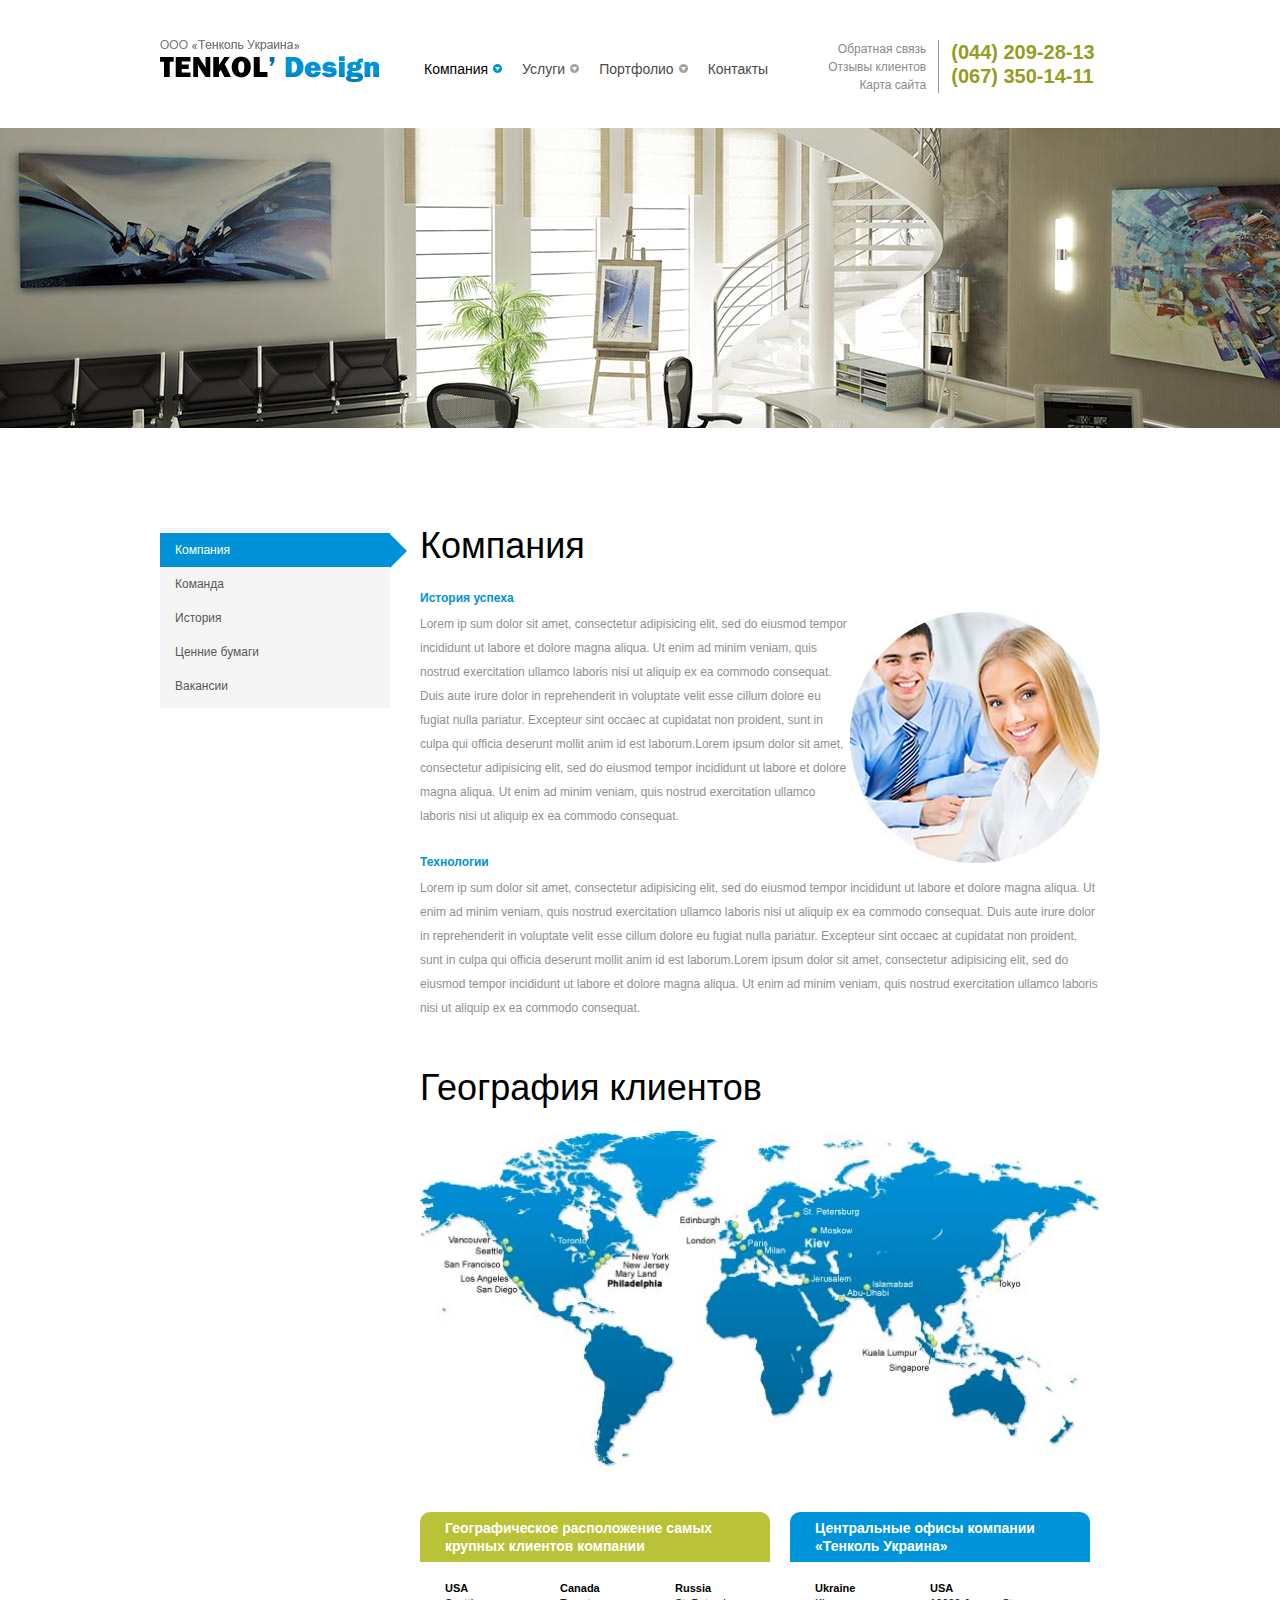
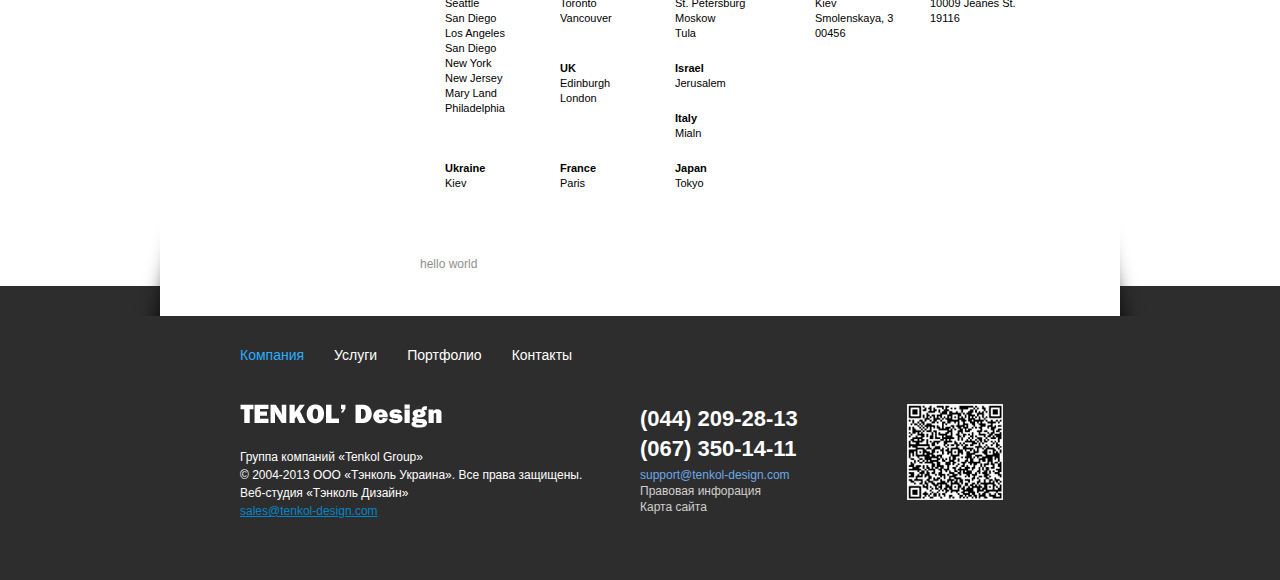
==== commit 3d08aedc: "fix pravki" ====
--- a/about-us.html
+++ b/about-us.html
@@ -30,8 +30,8 @@
 <body>
 
 	<header class="header cf">
-		<div class="logo"><a href="/" title="Tenkol'Design">
-			<img src="img/logo.png" alt="Tenkol'Design"/>
+		<div class="logo"><a href="/" class="icons-logo icon" title="Tenkol'Design">
+			Tenkol'Design
 		</a></div>
 		<nav class="main-nav cf">
 			<section>
@@ -96,7 +96,7 @@
 			</div><!-- .left-column -->
 			<div class="content-body">
 				<h1>Компания</h1>
-				<div class="blue mb5">История успеха</div>
+				<div class="blue mb5"><strong>История успеха</strong></div>
 				<p>
 					<span class="right">
 						<img src="img/img1.jpg" alt=""/>
@@ -104,18 +104,19 @@
 					Lorem ip  sum dolor sit amet, consectetur adipisicing elit, sed do eiusmod tempor incididunt ut labore et dolore magna aliqua. Ut enim ad minim veniam, quis nostrud exercitation ullamco laboris nisi ut aliquip ex ea commodo consequat. Duis aute irure dolor in reprehenderit in voluptate velit esse cillum dolore eu fugiat nulla pariatur. Excepteur sint occaec at cupidatat non proident, sunt in culpa qui officia deserunt mollit anim id est laborum.Lorem ipsum dolor sit amet, consectetur adipisicing elit, sed do eiusmod tempor incididunt ut labore et dolore magna aliqua. Ut enim ad minim veniam, quis nostrud exercitation ullamco laboris nisi ut aliquip ex ea commodo consequat. 
 				</p>
 				<div class="blue mb5">
-					Технологии
+					<strong>Технологии</strong>
 				</div>
 				<p>
 						Lorem ip  sum dolor sit amet, consectetur adipisicing elit, sed do eiusmod tempor incididunt ut labore et dolore magna aliqua. Ut enim ad minim veniam, quis nostrud exercitation ullamco laboris nisi ut aliquip ex ea commodo consequat. Duis aute irure dolor in reprehenderit in voluptate velit esse cillum dolore eu fugiat nulla pariatur. Excepteur sint occaec at cupidatat non proident, sunt in culpa qui officia deserunt mollit anim id est laborum.Lorem ipsum dolor sit amet, consectetur adipisicing elit, sed do eiusmod tempor incididunt ut labore et dolore magna aliqua. Ut enim ad minim veniam, quis nostrud exercitation ullamco laboris nisi ut aliquip ex ea commodo consequat.
 				</p>
-				<h1>
-					География клиентов
-				</h1>
-				<div class="georaphy-img">
-					<img src="img/world-map.jpg" alt=""/>
-				</div>
-				<section class="city-map-section cf">
+				<div class="mt50 mb40">
+					<h1>
+						География клиентов
+					</h1>
+					<div class="georaphy-img">
+						<img src="img/world-map.jpg" alt=""/>
+					</div>
+					<section class="city-map-section cf">
 					<div class="city-map-container">
 						<div class="city-map-header">
 							Географическое расположение
@@ -200,6 +201,10 @@
 						</ul>
 					</div>
 				</section>
+				</div>
+				<div class="mb40 pr40">
+					<p>hello world</p>
+				</div>
 			</div>
 		</div>
 	</div><!-- .wrapper -->
--- a/css/style.css
+++ b/css/style.css
@@ -111,6 +111,12 @@
 /*========================
   Typography
   ========================*/
+
+
+.font {
+	font-family: 'Roboto Condensed', 'Helvetica', 'arial', sans-serif;
+	font-weight:300;
+}
 body {
 	font-size: 12px;
 	color: #000;
@@ -287,7 +293,9 @@
 .mb30 {
 	margin-bottom: 30px;
 }
-
+.mb35 {
+	margin-bottom: 35px;
+}
 .mb40 {
 	margin-bottom: 40px;
 }
@@ -438,6 +446,9 @@
 }
 .pr60 {
 	padding-right:60px;
+}
+.p50 {
+	padding:0 50px 50px;
 }
 .relative {
 	position: relative;
@@ -516,7 +527,7 @@
  ============================*/
 .header {
 	padding-top:10px;
-	margin-bottom:50px;
+	margin-bottom:20px;
 }
 .header .logo {
 	text-align:center;
@@ -543,6 +554,10 @@
 	color:#4a4a4a;
 	text-decoration: none;
 	position: relative;
+	font-size:14px;
+}
+.header .main-nav a:last-child i {
+	display: none;
 }
 .header .main-nav section > a:first-child {
 	margin-left:0;
@@ -572,16 +587,6 @@
 	display:none;
 	box-shadow:0 3px 5px rgba(0,0,0, .5);
 }
-@-moz-document url-prefix() {
-	.header .main-nav > section nav:before{
-		border-width:12px!important;
-		margin-left: -12px!important;
-		top: -22px!important;
-	}
-	.header .main-nav > section nav:after {
-		border-width:11px!important;
-	}
-}
 .header .main-nav > section > a:hover + nav,
 .header .main-nav > section > a:focus + nav,
 .header .main-nav > section nav:hover {
@@ -590,24 +595,16 @@
 }
 .header .main-nav > section nav:before {
 	position: absolute;
-	top:-20px;
+	top:-13px;
 	z-index: 1;
 	left:50%;
 	margin-left:-10px;
-	border:10px solid;
-	border-color: transparent  transparent #b8b8b8 transparent;
+	background: url(../img/menu-arrow.png);
+	width: 20px;
+	height:13px;
 	content:"";
 }
-.header .main-nav > section nav:after {
-	position: absolute;
-	top:-18px;
-	z-index: 2;
-	left:50%;
-	margin-left:-9px;
-	border:9px solid;
-	border-color: transparent  transparent #ffffff transparent;
-	content:"";
-}
+
 .header .main-nav > section nav a {
 	display: block;
 	height:40px;
@@ -624,12 +621,12 @@
 }
 .header .contacts {
 	width:280px;
-	margin:0 auto 20px;
+	margin:0 auto 0px;
 }
 .header .feedback {
 	border-right:1px solid #979797;
-	padding-right:15px;
-	margin-right:15px;
+	padding-right:12px;
+	margin-right:12px;
 	height:53px;
 	float:left;
 	text-align: right;
@@ -647,6 +644,9 @@
 .header .tel {
 	float:left;
 	position: relative;
+}
+.main .header .tel:before {
+	display:blcok;
 }
 .header .tel:before {
 	bottom: -45px;
@@ -655,6 +655,7 @@
 	position: absolute;
 	right: 0;
 	width: 96px;
+	display:none;
 }
 .header .tel a {
 	font-weight:bold;
@@ -701,13 +702,13 @@
 	color:#0187c8;
 }
 .footer .tel {
-	margin:0 0 10px;
+	margin:0 0 3px;
 }
 .footer .tel a{
 	display:block;
-	line-height: 24px;
-	color:#fff;
-	font-size:20px;
+	line-height: 30px;
+	color:#fff;
+	font-size:22px;
 	font-weight:bold;
 	text-decoration: none;
 }
@@ -747,15 +748,16 @@
 	left:0;
 	z-index: 2;
 }
-.main .tabs-section .tabs a {
+.main .tabs-section .tabs span {
 	width:140px;
 	height:100%;
 	height:78px;
-}
-.main .tabs-section .tabs a:first-child {
+	cursor: pointer;
+}
+.main .tabs-section .tabs span:first-child {
 	width:300px;
 }
-.tabs-section .tabs a{
+.tabs-section .tabs span{
 	padding:10px 15px;
 	position: relative;
 	display:block;
@@ -768,16 +770,16 @@
 	border-radius:10px;
 	text-decoration: none;
 }
-.tabs-section .tabs a.active,
-.tabs-section .tabs a:hover,
-.tabs-section .tabs a:focus{
+.tabs-section .tabs span.active,
+.tabs-section .tabs span:hover,
+.tabs-section .tabs span:focus{
 	background: #0092d8;
 	color:#fff;
 }
-.tabs-section .tabs a.active {
+.tabs-section .tabs span.active {
 	cursor: default;
 }
-.tabs-section .tabs a.active:before {
+.tabs-section .tabs span.active:before {
 	content:"";
 	width:16px;
 	height:32px;
@@ -820,15 +822,18 @@
 
 .tabs-section .discription h1 {
 	font-size:35px;
-	line-height:36px;
+	line-height:32px;
 	margin:0 0 15px;
-	font-weight: normal;
+	font-family: 'Roboto Condensed', 'Helvetica', 'arial', sans-serif;
+	font-weight:300;
 }
 .tabs-section .discription h2 {
-	line-height:24px;
+	line-height:26px;
 	font-size: 24px;
-	font-weight: normal;
-	margin:0 0 20px;
+	margin:0 0 22px;
+	font-family: 'Roboto Condensed', 'Helvetica', 'arial', sans-serif;
+	font-weight:300;
+	color:#5d5d5d;
 }
 .tabs-section .discription h2 + .s16 {
 	margin-top:-15px;
@@ -838,7 +843,7 @@
 ul.bullet-squre li {
 	position: relative;
 	padding-left:30px;
-	margin:0 0 10px;
+	margin:0 0 11px;
 }
 ul.bullet-squre li:before {
 	content:"";
@@ -884,7 +889,7 @@
 .tabs-section .options h2 {
 	font-size:24px;
 	line-height:30px;
-	margin:0 0 0px;
+	margin:0 0 20px;
 }
 .gray-text {
 	color:#676767;
@@ -914,20 +919,22 @@
 	padding:0 20px;
 }
 .clients-list {
-	margin:0 -18px 40px;
-}
-.clients-list a {
+	margin:-10px -18px 30px;
+}
+.clients-list a,
+.clients-list span{
 	display: block;
 	float:left;
 	margin:0 14px;
 }
-.clients-list a img {
+.clients-list a img,
+.clients-list span img{
 	display: block;
 }
 
 .world-map {
 	background: #0098b8;
-	padding-top:50px;
+	padding-top:45px;
 	position: relative;
 	z-index: 2;
 }
@@ -962,7 +969,7 @@
 
 }
 .world-map .watch-porfolio {
-	padding-bottom:50px;
+	padding-bottom:55px;
 	background: url(../img/shadow.png) 50% 100% no-repeat;
 	margin-bottom:0;
 }
@@ -1002,7 +1009,7 @@
 .main-form-section .six-min {
 	position: absolute;
 	left:-60px;
-	bottom:0;
+	bottom:65px;
 	display:none;
 }
 .main-form-section .six-min img {
@@ -1017,13 +1024,13 @@
 	display:block;
 }
 .main-form-section .form-field {
-	margin:0 0 10px;
+	margin:0 0 14px;
 }
 .air-balls .main-form-section .form-field label {
 	color:#fff;
 }
 .main-form-section .form-field label {
-	width:90px;
+	width:100px;
 	padding-right:10px;
 	color:#000;
 	padding:7px 0;
@@ -1034,7 +1041,7 @@
 	width:100%;
 	background: #fff;
 	border:1px solid #c7c7c7;
-	padding:7px 10px;
+	padding:9px 10px;
 	font-size:13px;
 	color:#acacac;
 }
@@ -1066,6 +1073,10 @@
 .air-balls .main-form-section-discription {
 	color:#fff;
 }
+.air-balls .main-form-section-discription .s16 {
+	font-weight:bold;
+	margin:0 0 5px;
+}
 .main-form-section-discription {
 	color:#000;
 	text-align: center;
@@ -1079,8 +1090,8 @@
 	border-bottom:1px solid #a5d7e4;
 }
 .main-form-section-discription .main-office {
-	padding-bottom:10px;
-	margin-bottom:10px;
+	padding-bottom:13px;
+	margin-bottom:18px;
 }
 .main-form-section-submit {
 	text-align: center;
@@ -1106,10 +1117,13 @@
 	text-shadow:0 1px 1px #c33e0d;
 	padding:0 20px;
 	line-height:50px;
-	height:50px;
+	height:55px;
 	display: inline-block;
 	text-decoration: none;
 	word-break: keep-all;
+}
+a.btn-orange {
+	padding:0 40px;
 }
 .air-balls input[type="submit"]:hover,
 .air-balls input[type="submit"]:focus,
@@ -1133,7 +1147,7 @@
 }
 .save-money .inn {
 	padding:20px 20px 140px;
-	background: url(../img/money.jpg) no-repeat 90% 100%;
+	background: url(../img/money.jpg) no-repeat 97% 100%;
 }
 .save-money h2{
 	font-size:32px;
@@ -1144,22 +1158,28 @@
 .save-money p {
 	font-size:24px;
 	line-height:22px;
+	font-family: 'Roboto Condensed','Helvetica','arial',sans-serif;
+	font-weight: 300;
 }
 .responsive-section {
 	background: #8fd8e1;
 }
 .responsive-section .inn {
-	background: url(../img/mobiles.jpg) no-repeat 3% 90%;
+	background: url("../img/mobiles.jpg") no-repeat scroll 14% 60% rgba(0, 0, 0, 0);
 	padding:20px 20px 190px;
 }
 .responsive-section h2{
 	font-size:32px;
-	margin:0 0 10px;
+	margin:0 0 5px;
 	color:#08455d;
+	font-family: 'Roboto Condensed','Helvetica','arial',sans-serif;
+	font-weight: 300;
 }
 .responsive-section p {
 	font-size:18px;
 	color:#196b8b;
+	font-family: 'Roboto Condensed','Helvetica','arial',sans-serif;
+	font-weight: 300;
 }
 .cro-section {
 	background: #d6e8ea;
@@ -1181,6 +1201,8 @@
 .cro-section p {
 	font-size:15px;
 	color:#000;
+	font-weight: 300;
+	font-family: 'Roboto Condensed','Helvetica','arial',sans-serif;
 }
 .free-calculate {
 	background: #bfdb4f;
@@ -1202,17 +1224,18 @@
 .free-calculate h2 {
 	color:#013255;
 	font-size:36px;
+	margin:0 0 15px;
 }
 .free-calculate p {
 	color:#628352;
 }
 .free-calculate .btn-orange {
 	position: relative;
-	margin-right:140px;
 	min-width: 180px;
 }
 .free-calculate .btn-orange:before,
-.calculate-price .btn-orange:before{
+.calculate-price .btn-orange:before,
+.estimate-page .right-side .btn-orange:before{
 	content:"";
 	height:31px;
 	width:146px;
@@ -1222,6 +1245,9 @@
 	top:10px;
 	z-index: 2;
 }
+.free-calculate .btn-orange:before {
+	display: none;
+}
 .section-main-content {
 	background: #fff;
 }
@@ -1232,18 +1258,34 @@
 	padding-top:20px;
 
 }
+.section-main-content .inn p {
+	margin:0 0 25px;
+	line-height: 24px;
+	color:#8f8f8f;
+}
+.section-main-content .inn .left-column p {
+	margin:0 0 15px;
+}
 .main .section-main-content .inn {
 	padding:20px;
 }
 .gray-t {
 	color:#8f8f8f;
+}
+.pr55 {
+	padding-right:55px;
+}
+.pl5 {
+	padding-left:5px;
 }
 /*===========================
  Inner page
  ============================*/
 .top-large-picture {
-	max-width:1280px;
-	margin:0 auto 0px;
+	/*max-width:1280px;*/
+	margin:0 auto;
+	max-height: 300px;
+	overflow:hidden;
 	/*border-bottom:5px solid #0092d8;*/
 }
 .top-large-picture img {
@@ -1263,11 +1305,11 @@
 .side-menu {
 	background: #f5f5f5;
 	padding:5px 0;
-	margin-bottom:30px;
+	margin-bottom:80px;
 }
 .side-menu a {
 	display:block;
-	padding:5px 15px;
+	padding:8px 15px;
 	color:#585858;
 	text-decoration: none;
 	position: relative;
@@ -1280,16 +1322,25 @@
 .side-menu a:hover:before,
 .side-menu a:focus:before,
 .side-menu a.active:before{
-	content:"";
-	border:14px solid;
-	border-color: transparent transparent transparent #0092d8;
+	-moz-border-bottom-colors: none;
+	-moz-border-left-colors: none;
+	-moz-border-right-colors: none;
+	-moz-border-top-colors: none;
+	border-color: rgba(0, 0, 0, 0) rgba(0, 0, 0, 0) rgba(0, 0, 0, 0) #0092D8;
+	border-image: none;
+	border-style: solid;
+	border-width: 17px;
+	content: "";
+	margin-top: -16px;
 	position: absolute;
-	right: -28px;
-	top:50%;
-	margin-top:-14px;
+	right: -34px;
+	top: 50%;
 }
 .blue {
 	color:#0092d8;
+}
+.section-main-content h3.blue {
+	margin:0 0 5px;
 }
 .georaphy-img {
 	margin:0 0 40px;
@@ -1352,9 +1403,8 @@
 .team .photo {
 	display:block;
 	border-radius:200px;
-
 	overflow: hidden;
-	margin-bottom: 20px;
+	margin-bottom: 30px;
 }
 .team .photo img {
 	width: 100%;
@@ -1398,7 +1448,7 @@
 	background: -ms-linear-gradient(top,  #fd7f1a 0%,#ec551e 100%); /* IE10+ */
 	background: linear-gradient(to bottom,  #fd7f1a 0%,#ec551e 100%); /* W3C */
 	filter: progid:DXImageTransform.Microsoft.gradient( startColorstr='#fd7f1a', endColorstr='#ec551e',GradientType=0 ); /* IE6-9 */
-
+	margin-bottom:80px;
 }
 .view-vacancy:hover,
 .view-vacancy:focus {
@@ -1435,6 +1485,9 @@
 	filter: progid:DXImageTransform.Microsoft.gradient( startColorstr='#0070a5', endColorstr='#0092d8',GradientType=0 ); /* IE6-9 */
 
 }
+.projects-background  {
+	margin-top:30px!important;
+}
 .projects-background .number-portfolio {
 	color: #0092D8;
 	display: block;
@@ -1450,9 +1503,19 @@
 	line-height: 14px;
 	width: 80px;
 }
+.contact-bg{
+	background: url(../img/contact-bg.jpg) no-repeat 50% 0;
+	padding:55px 0 30px;
+	margin:0 0 20px;
+	position: relative;
+	z-index: 2;
+}
 .contact-header {
 	text-align: center;
-}
+	margin:0 0 30px;
+	position: relative;
+}
+
 .contact-header h1 {
 	margin-bottom: 5px;
 	color:#4c4b4b;
@@ -1499,4 +1562,213 @@
 }
 .contact-form {
 	color:#000;
+}
+.contact-persons {
+	margin:0 0 50px;
+}
+.contact-persons .person {
+	/*float:left;*/
+	margin:0 auto 10px;
+	width:320px;
+	padding:0 20px;
+}
+.contact-persons .person:after {
+	content:"";
+	display: table;
+	clear:both;
+}
+.contact-persons .photo {
+	border-radius: 100px;
+	overflow:hidden;
+	display:block;
+	float:left;
+	margin-right:20px;
+}
+.contact-persons .photo img {
+	display:block;
+}
+.contact-persons .info {
+	overflow:hidden;
+	font-size:14px;
+	margin-top:10px;
+}
+.contact-persons .name {
+	font-weight: bold;
+	color:#000;
+}
+.contact-persons .position {
+	color:#0092d8;
+	font-style:italic;
+	margin-bottom:10px;
+}
+.contact-persons .mail,
+.contact-persons .mail a,
+.contact-persons .tel,
+.contact-persons .tel a {
+	color:#8a9296;
+	text-decoration: none;
+}
+.estimate-header {
+	text-align:center;
+	max-width: 940px;
+	margin:50px auto;
+}
+.estimate-header h1{
+	color: #4C4B4B;
+	margin-bottom: 5px;
+}
+.estimate-header p {
+	color: #7E7E7E;
+	font-size: 22px;
+	line-height: 26px;
+}
+.estimate-page {
+	padding:50px 0;
+	background: #f2f5f7;
+	border-bottom:5px solid #d7d7d7;
+	margin-bottom:20px;
+}
+.estimate-page .inn {
+	margin:0 auto;
+}
+.estimate-page .left-side {
+	width:470px;
+	margin:0 auto;
+}
+.estimate-page .right-side {
+	width:470px;
+	padding-left:90px;
+	margin:0 auto;
+}
+.estimate-page .blue {
+	color:#013255;
+}
+.estimate-page h3.blue {
+	margin:0 0 5px;
+	font-weight:bold;
+}
+.estimate-page .label-form-field {
+	display:inline-block;
+	vertical-align: middle;
+	width:150px;
+}
+.estimate-page input[type="text"],
+.estimate-page input[type="email"],
+.estimate-page input[type="tel"],
+.estimate-page input[type="checkbox"],
+.estimate-page select {
+	height:35px;
+	border:1px solid #c7c7c7;
+	background: #fff;
+	color:#000;
+	font-size:13px;
+	padding:8px 8px 8px 12px;
+	width:100%;
+}
+.estimate-page input[type="text"]:focus,
+.estimate-page input[type="email"]:focus,
+.estimate-page input[type="tel"]:focus,
+.estimate-page select:focus,
+.estimate-textarea:focus{
+	border-color:#77c2d6;
+	background: #e9f4f9;
+}
+.estimate-page ul li {
+	margin:0 0 15px;
+}
+.estimate-page ul.input-list label {
+	width:150px;
+	display:block;
+	float:left;
+	padding-top:10px;
+}
+.estimate-page .control-holder {
+	overflow:hidden;
+}
+.estimate-page .control-holder select {
+	width:100%;
+}
+.estimate-page .checkbox-list {
+	border-bottom: 1px solid #bdbdbd;
+	margin:0 0 40px;
+}
+.estimate-page .checkbox-list:last-child {
+	border-bottom: none;
+}
+.estimate-page .checkbox-list li {
+	padding-left:30px;
+	margin-bottom:10px;
+}
+.estimate-page .checkbox-list li label {
+	display:block;
+	position: relative;
+	padding-right:45px;
+	width:185px;
+	float:none;
+	line-height:14px;
+	color:#969696;
+	font-style:italic;
+	cursor: pointer;
+}
+.estimate-page .checkbox-list li label input {
+	position: absolute;
+	right:0;
+	top:3px;
+	height:auto;
+
+}
+.estimate-page .checkbox-list li:first-child {
+	margin-bottom:15px;
+}
+.estimate-page .checkbox-list li:first-child label {
+	font-size:18px;
+	color:#000;
+	font-style:normal;
+}
+.estimate-page .checkbox-list li:first-child i {
+	left: -27px;
+	position: absolute;
+	top: 0px;
+}
+.estimate-page .checkbox-list li:first-child i.icons-design {
+	 top:2px;
+ }
+.estimate-page .checkbox-list li:first-child i.icons-vertska {
+	top:3px;
+}
+.estimate-page .checkbox-list li:first-child i.icons-search {
+	top:2px;
+}
+.estimate-page .checkbox-list li label input {
+	height: 20px;
+	padding: 0 3px;
+	position: absolute;
+	right: 0;
+	top: -1px;
+	width: 30px;
+	text-align: center;
+}
+.estimate-page .checkbox-list li label input[type="text"] {
+	top:1px;
+}
+.estimate-page .about-projet {
+	margin:0 0 30px;
+}
+.estimate-textarea {
+	border:1px solid #c7c7c7;
+	background: #fff;
+	padding:10px;
+	width:100%;
+
+}
+.estimate-page .right-side .btn-orange {
+	position: relative;
+}
+.mb13.black {
+	margin-bottom:13px!important;
+	color:#000!important;
+	line-height: 18px!important;
+}
+.line-height24 {
+	line-height: 24px;
 }--- a/css/sprite.css
+++ b/css/sprite.css
@@ -1,78 +1,110 @@
-/* line 154, icons/*.png */
-.icons-sprite, .icons-arrow-to-left, .icons-arrow-to-right, .icons-bullet-blue, .icons-bullet-gray, .icons-bullet-squre-green, .icons-bullet-squre, .icons-corner-top, .icons-fb, .icons-footer-logo, .icons-learn-more, .icons-qr, .icons-shadow-left, .icons-shadow-right, .icons-tw, .icons-vk, .header .main-nav a:hover .icon,
+/* line 210, icons/*.png */
+.icons-sprite, .icons-arrow-to-left, .icons-arrow-to-right, .icons-bullet-blue, .icons-bullet-gray, .icons-bullet-squre-green, .icons-bullet-squre, .icons-coding, .icons-corner-top, .icons-design, .icons-fb, .icons-footer-logo, .icons-learn-more, .icons-lines, .icons-logo, .icons-qr, .icons-search, .icons-shadow-left, .icons-shadow-right, .icons-tw, .icons-vertska, .icons-vk, .header .main-nav a:hover .icon,
 .header .main-nav a:focus .icon,
-.header .main-nav a.active .icon, .header .tel:before, ul.bullet-squre li:before, ul.bullet-squre li.active:before, .tabs-section .tabs a.active:before, .section-main-content .inn:before, .section-main-content .inn:after {
+.header .main-nav a.active .icon, .header .tel:before, ul.bullet-squre li:before, ul.bullet-squre li.active:before, .tabs-section .tabs span.active:before, .section-main-content .inn:before, .section-main-content .inn:after {
   background: url('../img/icons.png') no-repeat;
 }
 
 /* line 60, ../../../../../Library/Ruby/Gems/1.8/gems/compass-0.12.2/frameworks/compass/stylesheets/compass/utilities/sprites/_base.scss */
 .icons-arrow-to-left {
-  background-position: 0 -470px;
+  background-position: 0 -620px;
   height: 13px;
   width: 40px;
 }
 
 /* line 60, ../../../../../Library/Ruby/Gems/1.8/gems/compass-0.12.2/frameworks/compass/stylesheets/compass/utilities/sprites/_base.scss */
 .icons-arrow-to-right {
-  background-position: 0 -418px;
+  background-position: 0 -568px;
   height: 20px;
   width: 44px;
 }
 
 /* line 60, ../../../../../Library/Ruby/Gems/1.8/gems/compass-0.12.2/frameworks/compass/stylesheets/compass/utilities/sprites/_base.scss */
 .icons-bullet-blue {
-  background-position: 0 -524px;
+  background-position: 0 -705px;
   height: 9px;
   width: 9px;
 }
 
 /* line 60, ../../../../../Library/Ruby/Gems/1.8/gems/compass-0.12.2/frameworks/compass/stylesheets/compass/utilities/sprites/_base.scss */
 .icons-bullet-gray {
-  background-position: 0 -515px;
+  background-position: 0 -696px;
   height: 9px;
   width: 9px;
 }
 
 /* line 60, ../../../../../Library/Ruby/Gems/1.8/gems/compass-0.12.2/frameworks/compass/stylesheets/compass/utilities/sprites/_base.scss */
 .icons-bullet-squre-green {
-  background-position: 0 -438px;
+  background-position: 0 -588px;
   height: 16px;
   width: 18px;
 }
 
 /* line 60, ../../../../../Library/Ruby/Gems/1.8/gems/compass-0.12.2/frameworks/compass/stylesheets/compass/utilities/sprites/_base.scss */
 .icons-bullet-squre {
-  background-position: 0 -454px;
+  background-position: 0 -604px;
   height: 16px;
   width: 18px;
 }
 
 /* line 60, ../../../../../Library/Ruby/Gems/1.8/gems/compass-0.12.2/frameworks/compass/stylesheets/compass/utilities/sprites/_base.scss */
+.icons-coding {
+  background-position: 0 -548px;
+  height: 20px;
+  width: 20px;
+}
+
+/* line 60, ../../../../../Library/Ruby/Gems/1.8/gems/compass-0.12.2/frameworks/compass/stylesheets/compass/utilities/sprites/_base.scss */
 .icons-corner-top {
-  background-position: 0 -483px;
+  background-position: 0 -664px;
   height: 32px;
   width: 16px;
 }
 
 /* line 60, ../../../../../Library/Ruby/Gems/1.8/gems/compass-0.12.2/frameworks/compass/stylesheets/compass/utilities/sprites/_base.scss */
+.icons-design {
+  background-position: 0 -530px;
+  height: 18px;
+  width: 19px;
+}
+
+/* line 60, ../../../../../Library/Ruby/Gems/1.8/gems/compass-0.12.2/frameworks/compass/stylesheets/compass/utilities/sprites/_base.scss */
 .icons-fb {
-  background-position: 0 -181px;
+  background-position: 0 -293px;
   height: 24px;
   width: 24px;
 }
 
 /* line 60, ../../../../../Library/Ruby/Gems/1.8/gems/compass-0.12.2/frameworks/compass/stylesheets/compass/utilities/sprites/_base.scss */
 .icons-footer-logo {
-  background-position: 0 -157px;
+  background-position: 0 -269px;
   height: 24px;
   width: 202px;
 }
 
 /* line 60, ../../../../../Library/Ruby/Gems/1.8/gems/compass-0.12.2/frameworks/compass/stylesheets/compass/utilities/sprites/_base.scss */
 .icons-learn-more {
-  background-position: 0 -96px;
+  background-position: 0 -208px;
   height: 37px;
   width: 96px;
+}
+
+/* line 60, ../../../../../Library/Ruby/Gems/1.8/gems/compass-0.12.2/frameworks/compass/stylesheets/compass/utilities/sprites/_base.scss */
+.icons-lines {
+  background-position: 0 -633px;
+  height: 15px;
+  width: 19px;
+}
+
+/* line 60, ../../../../../Library/Ruby/Gems/1.8/gems/compass-0.12.2/frameworks/compass/stylesheets/compass/utilities/sprites/_base.scss */
+.icons-logo {
+  background-position: 0 -152px;
+  height: 56px;
+  width: 219px;
+}
+/* line 43, ../../../../../Library/Ruby/Gems/1.8/gems/compass-0.12.2/frameworks/compass/stylesheets/compass/utilities/sprites/_base.scss */
+.icons-logo:hover, .icons-logo.logo_hover, .icons-logo.logo-hover {
+  background-position: 0 -96px;
 }
 
 /* line 60, ../../../../../Library/Ruby/Gems/1.8/gems/compass-0.12.2/frameworks/compass/stylesheets/compass/utilities/sprites/_base.scss */
@@ -83,29 +115,43 @@
 }
 
 /* line 60, ../../../../../Library/Ruby/Gems/1.8/gems/compass-0.12.2/frameworks/compass/stylesheets/compass/utilities/sprites/_base.scss */
+.icons-search {
+  background-position: 0 -648px;
+  height: 16px;
+  width: 17px;
+}
+
+/* line 60, ../../../../../Library/Ruby/Gems/1.8/gems/compass-0.12.2/frameworks/compass/stylesheets/compass/utilities/sprites/_base.scss */
 .icons-shadow-left {
-  background-position: 0 -227px;
+  background-position: 0 -339px;
   height: 96px;
   width: 29px;
 }
 
 /* line 60, ../../../../../Library/Ruby/Gems/1.8/gems/compass-0.12.2/frameworks/compass/stylesheets/compass/utilities/sprites/_base.scss */
 .icons-shadow-right {
-  background-position: 0 -323px;
+  background-position: 0 -435px;
   height: 95px;
   width: 29px;
 }
 
 /* line 60, ../../../../../Library/Ruby/Gems/1.8/gems/compass-0.12.2/frameworks/compass/stylesheets/compass/utilities/sprites/_base.scss */
 .icons-tw {
-  background-position: 0 -133px;
+  background-position: 0 -245px;
   height: 24px;
   width: 24px;
 }
 
 /* line 60, ../../../../../Library/Ruby/Gems/1.8/gems/compass-0.12.2/frameworks/compass/stylesheets/compass/utilities/sprites/_base.scss */
+.icons-vertska {
+  background-position: 0 -714px;
+  height: 10px;
+  width: 18px;
+}
+
+/* line 60, ../../../../../Library/Ruby/Gems/1.8/gems/compass-0.12.2/frameworks/compass/stylesheets/compass/utilities/sprites/_base.scss */
 .icons-vk {
-  background-position: 0 -205px;
+  background-position: 0 -317px;
   height: 22px;
   width: 22px;
 }
@@ -114,72 +160,35 @@
 .header .main-nav a:hover .icon,
 .header .main-nav a:focus .icon,
 .header .main-nav a.active .icon {
-  background-position: 0 -524px;
+  background-position: 0 -705px;
 }
 
 /* line 11, ../sass/sprite.scss */
 .header .tel:before {
-  background-position: 0 -96px;
+  background-position: 0 -208px;
 }
 
 /* line 14, ../sass/sprite.scss */
 ul.bullet-squre li:before {
-  background-position: 0 -454px;
+  background-position: 0 -604px;
 }
 
 /* line 17, ../sass/sprite.scss */
 ul.bullet-squre li.active:before {
-  background-position: 0 -438px;
+  background-position: 0 -588px;
 }
 
 /* line 20, ../sass/sprite.scss */
-.tabs-section .tabs a.active:before {
-  background-position: 0 -483px;
+.tabs-section .tabs span.active:before {
+  background-position: 0 -664px;
 }
 
 /* line 23, ../sass/sprite.scss */
 .section-main-content .inn:before {
-  background-position: 0 -227px;
+  background-position: 0 -339px;
 }
 
 /* line 26, ../sass/sprite.scss */
 .section-main-content .inn:after {
-  background-position: 0 -323px;
+  background-position: 0 -435px;
 }
-
-
-@media only screen
-and (max-width : 600px) {
-	.col-1, .col-2, .col-3, .col-4, .col-5, .col-6, .col-7, .col-8, .col-9, .col-10, .col-11, .col-12 {
-		float:none;
-		width:auto;
-	}
-	.footer .pr40,
-	.footer .pr30 {
-		padding-right:0;
-		margin-bottom:10px;
-	}
-	.icons-qr {
-		margin-top:10px;
-	}
-}
-@media only screen
-and (max-width : 768px) {
-	h1 {
-		font-size:20px;
-	}
-	h2 {
-		font-size: 18px;
-	}
-	h3 {
-		font-size: 16px;
-	}
-
-
-    .free-calculate .btn-orange {
-		margin-right:0;
-    }
-    .free-calculate .btn-orange:before {
-		display:none;
-    }
-}--- a/css/480.css
+++ b/css/480.css
@@ -15,5 +15,5 @@
 	padding:0 15px;
 }
 .team .photo {
-	margin-left:-15px;
+	margin-left:0px;
 }--- a/css/600.css
+++ b/css/600.css
@@ -7,7 +7,7 @@
 }
 .header .logo {
 	float:left;
-	margin-right:60px;
+	margin-right:45px;
 	text-align: left;
 }
 .header .main-nav {
@@ -24,7 +24,7 @@
 	float:left;
 	padding:20px 0;
 }
-.tabs-section .tabs a {
+.tabs-section .tabs span {
 	margin:0 0 20px 20px;
 }
 
@@ -36,4 +36,9 @@
 }
 .city-map-section .city-map-container:first-child {
 	width: 350px;
-}+}
+.contact-persons .person {
+	float:left;
+	margin:0 0 20px;
+}
+
--- a/css/768.css
+++ b/css/768.css
@@ -1,7 +1,7 @@
 /* add your custom styles here */
 
 .air-balls .inn {
-	padding:50px 50px 50px 60px;
+	padding:63px 50px 50px 60px;
 	background: url(../img/balls.jpg) no-repeat 100% 0;
 }
 .air-balls h2 {
@@ -14,12 +14,12 @@
 }
 .main-form-section {
 	width:480px;
-	margin-right:20px;
+	margin-right:16px;
 	float:left;
 }
 .main-form-section .form-field input,
 .main-form-section .form-field textarea {
-	width:80%;
+	width:78%;
 }
 .six-min {
 	display: block;
@@ -30,14 +30,14 @@
 }
 .main-form-section-submit {
 	text-align:left;
-	margin-left:90px;
-	margin-top:0;
+	margin-left:100px;
+	margin-top:15px;
 }
 .save-money .inn {
-	padding:110px 20px 50px;
+	padding:120px 20px 50px;
 }
 .responsive-section .inn {
-	padding: 100px 20px 80px 450px;
+	padding: 100px 20px 70px 520px;
 }
 .cro-section .inn {
 	padding: 90px 20px 40px;
@@ -52,7 +52,7 @@
 	padding:60px 20px 30px;
 }
 .main .section-main-content .inn {
-	 padding: 80px 20px 80px 80px;
+	 padding: 60px 80px 80px 80px;
 }
 .footer {
 	padding:60px 20px;
@@ -70,4 +70,7 @@
 .contact-form {
 	width: 750px;
 	margin:0 auto 40px;
+}
+.free-calculate .btn-orange:before {
+	display: block;
 }--- a/css/992.css
+++ b/css/992.css
@@ -8,7 +8,7 @@
 		margin-left: auto;
 		margin-right: auto;
 		padding-top:35px;
-		padding:10px 0;
+		padding:40px 0 10px;
 	}
 	.footer .inn {
 		margin:0 auto;
@@ -39,7 +39,7 @@
 		right:-29px;
 	}
 	.tabs-section {
-		padding-bottom:120px;
+		padding-bottom:115px;
 	}
     .tabs-section .tabs {
 	    margin:0 -20px;
@@ -54,11 +54,11 @@
 	}
 	.tabs-section .picture {
 		float:left;
-		width:360px;
+		width:340px;
 	}
 	.tabs-section .options {
 		float:left;
-		width:300px;
+		width:320px;
 		text-align: left;
 	}
     .tabs-section .discription ul.bullet-squre {
@@ -70,6 +70,26 @@
 	    margin-left:0;
 	}
     .top-large-picture {
-	    margin-bottom:20px;
+	    margin-bottom:50px;
     }
-}+	.contact-header:after {
+		background: url("../img/ball-contact.jpg") no-repeat scroll 100% 0 rgba(0, 0, 0, 0);
+		bottom: -300px;
+		content: "";
+		height: 319px;
+		position: absolute;
+		right: -170px;
+		width: 270px;
+		z-index: 1;
+	}
+	.estimate-page .inn {
+		width:940px;
+	}
+	.estimate-page .left-side,
+	.estimate-page .right-side{
+		float:left;
+	}
+    .main-form-section .six-min {
+	    display: block;
+    }
+}
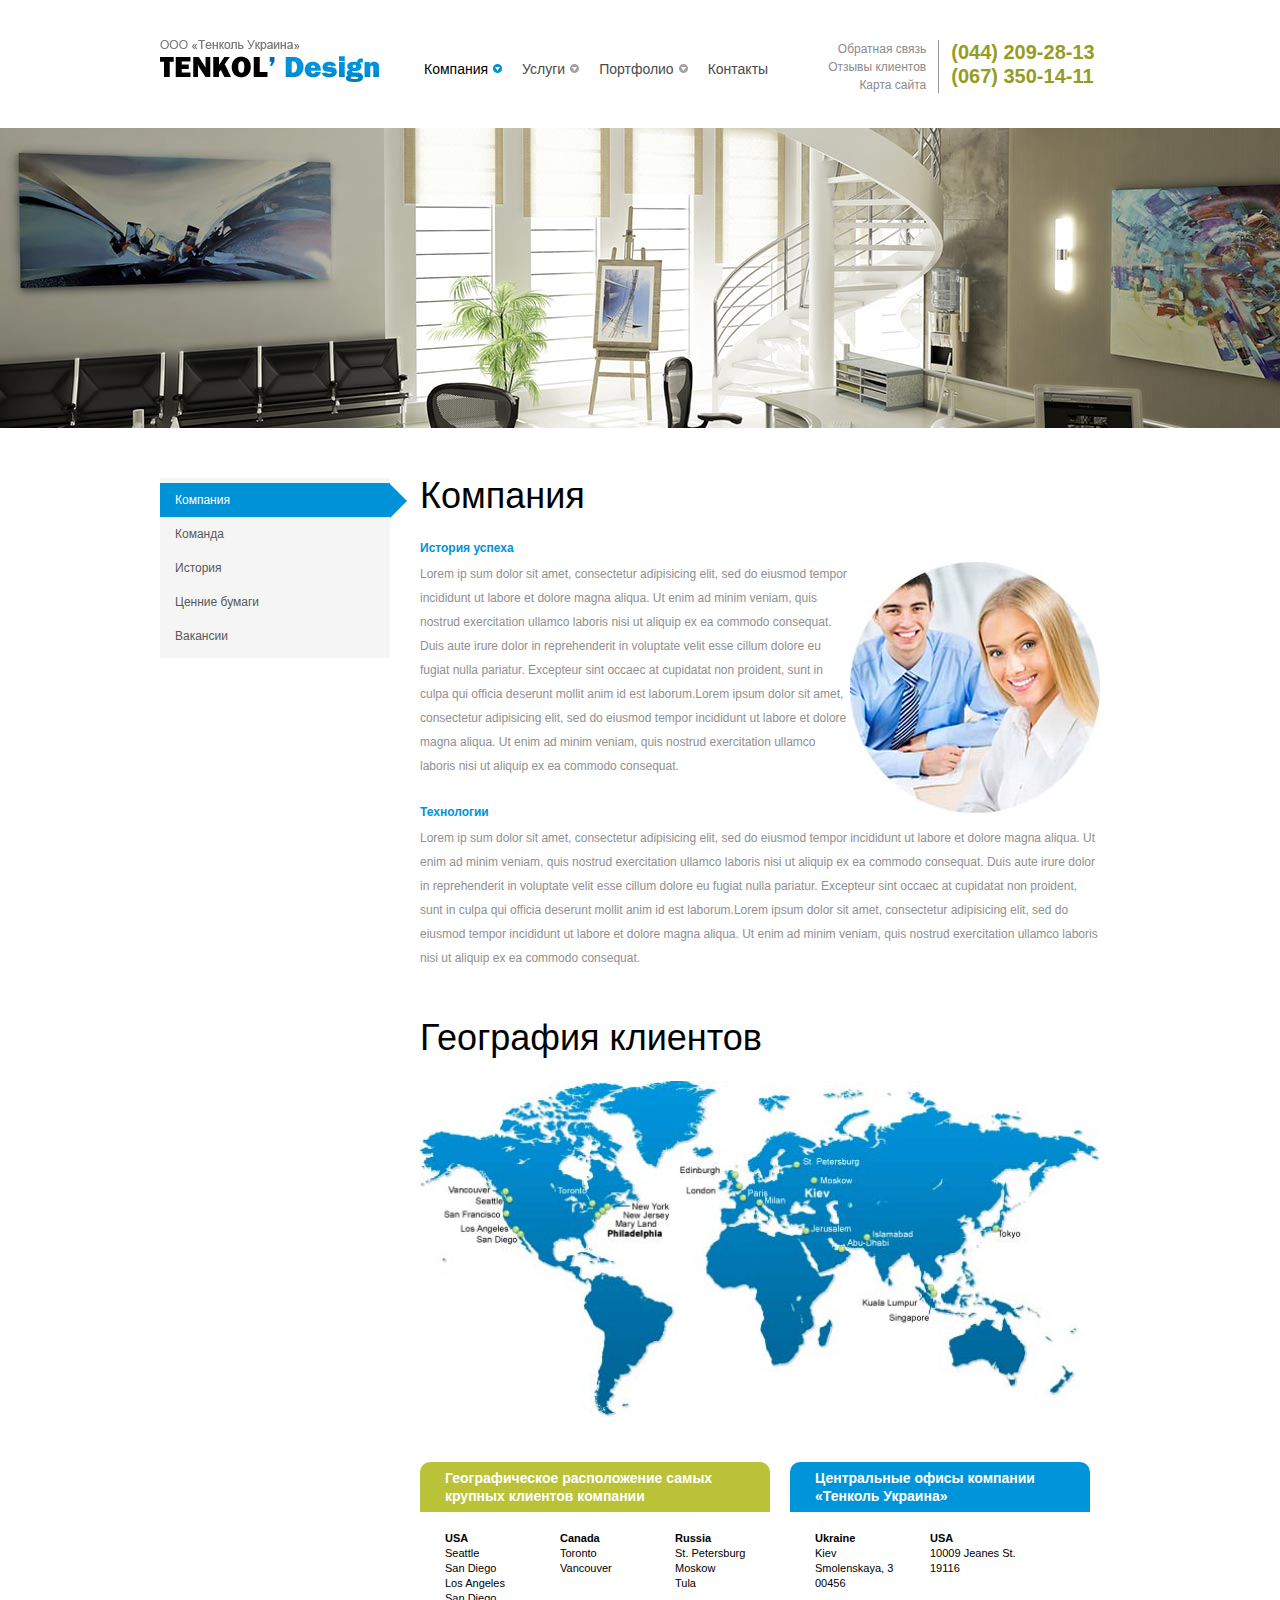
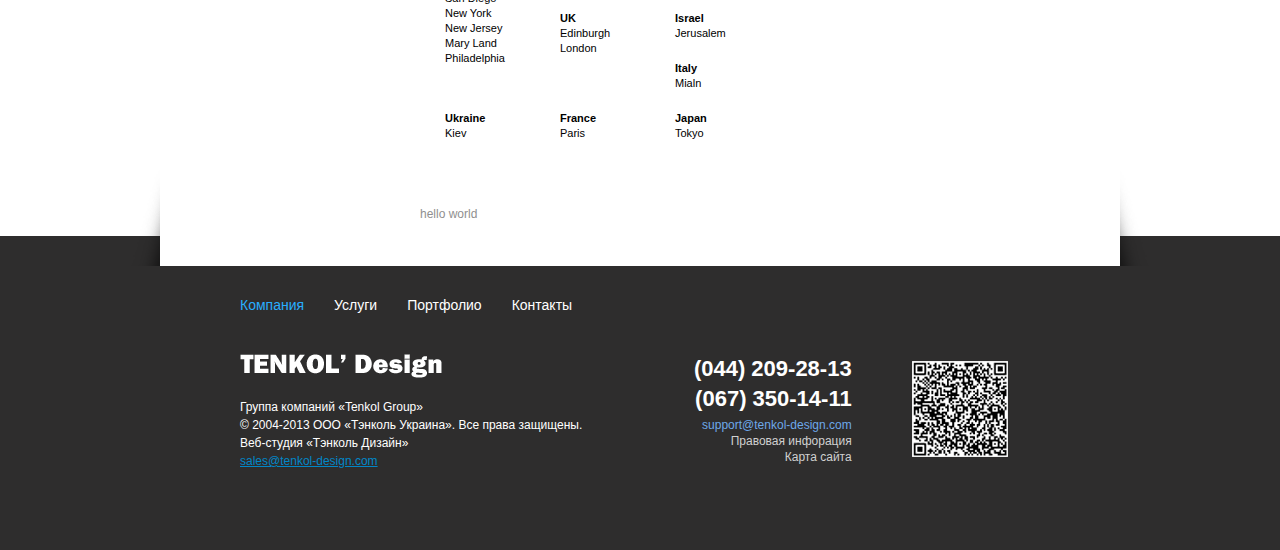
==== commit cc2696e2: "update pages html" ====
--- a/about-us.html
+++ b/about-us.html
@@ -9,6 +9,7 @@
 	<meta name="viewport" content="width=device-width; initial-scale=1.0">
 	<link type="image/x-icon" rel="shortcut icon" href="favicon.ico"/>
 	<link rel="stylesheet" href="css/normalize.css" type="text/css" media="all"/>
+	<link href='http://fonts.googleapis.com/css?family=Roboto+Condensed:400,300&subset=latin,cyrillic-ext' rel='stylesheet' type='text/css'>
 	<link rel="stylesheet" href="css/style.css" type="text/css" media="all"/>
 	<link rel="stylesheet" href="css/sprite.css" type="text/css" media="all"/>
 
@@ -228,7 +229,7 @@
 						<p><a href="mailto:sales@tenkol-design.com">sales@tenkol-design.com</a></p>
 					</div>
 				</div>
-				<div class="col-4 pr40">
+				<div class="col-4 t-right pr55">
 					<div class="tel">
 						<a href="#0442092813">(044) 209-28-13</a>
 						<a href="#0673501411">(067) 350-14-11</a>
@@ -237,7 +238,7 @@
 					<p><a href="#">Правовая инфорация</a></p>
 					<p><a href="#">Карта сайта</a></p>
 				</div>
-				<div class="col-2 pr30">
+				<div class="col-2 pl5">
 					<a href="#" class="icon icons-qr">qr-code</a>
 				</div>
 			</div>
@@ -245,12 +246,8 @@
 		</div>
 	</footer><!-- .footer -->
 
-<script type="text/javascript" src="js/jquery-2.0.3.min.js"></script>
-<script type="text/javascript" src="js/jquery.slides.min.js"></script>
-<script type="text/javascript" src="js/jquery.jcarousel.min.js"></script>
-<script type="text/javascript" src="js/jquery.mousewheel-3.0.6.pack.js"></script>
-<script type="text/javascript" src="js/jquery.fancybox.pack.js"></script>
-<script type="text/javascript" src="js/init.js"></script>
+	<script type="text/javascript" src="js/jquery-2.0.3.min.js"></script>
+	<script type="text/javascript" src="js/init.js"></script>
 
 </body>
 </html>--- a/css/style.css
+++ b/css/style.css
@@ -18,7 +18,7 @@
 	margin: 0 auto;
 	position: relative;
 	z-index: 1;
-	padding:0 10px;
+	/*padding:0 10px;*/
 }
 
 /*========================
@@ -46,68 +46,8 @@
 	min-height: 1px;
 }
 
-.col-1,
-.col-2,
-.col-3,
-.col-4,
-.col-5,
-.col-6,
-.col-7,
-.col-8,
-.col-9,
-.col-10,
-.col-11,
-.col-12 {
-	float: left;
-}
-
-.col-1 {
-	width: 8.333333333333332%; /* 80 / 960 */
-}
-
-.col-2 {
-	width: 16.666666666666664%; /* 160 / 960 */
-}
-
-.col-3 {
-	width: 25%; /* 240 / 960 */
-}
-
-.col-4 {
-	width: 33.33333333333333%; /* 320 / 960 */
-}
-
-.col-5 {
-	width: 41.66666666666667%; /* 400 / 960 */
-}
-
-.col-6 {
-	width: 50%; /* 480 / 960 */
-}
-
-.col-7 {
-	width: 58.333333333333336%; /* 560 / 960 */
-}
-
-.col-8 {
-	width: 66.66666666666666%; /* 640 / 960 */
-}
-
-.col-9 {
-	width: 75%; /* 720 / 960 */
-}
-
-.col-10 {
-	width: 83.33333333333334%; /* 800 / 960 */
-}
-
-.col-11 {
-	width: 91.66666666666666%; /* 880 / 960 */
-}
-
-.col-12 {
-	width: 100%; /* 960 / 960 */
-}
+
+
 /*========================
   Typography
   ========================*/
@@ -441,9 +381,7 @@
 .pr30 {
 	padding-right:30px;
 }
-.pr40 {
-	padding-right:40px;
-}
+
 .pr60 {
 	padding-right:60px;
 }
@@ -461,9 +399,7 @@
 .right {
 	float: right;
 }
-.t-right {
-	text-align:right;
-}
+
 .hide {
 	display:none!important;
 }
@@ -673,6 +609,9 @@
 	padding:60px 20px;
 	background: #2e2d2d;
 	text-align: center;
+}
+.footer .row > div {
+	margin:0 0 20px;
 }
 .footer .footer-nav {
 	margin:0 0 40px;
@@ -1092,6 +1031,15 @@
 .main-form-section-discription .main-office {
 	padding-bottom:13px;
 	margin-bottom:18px;
+}
+.contact-form .main-form-section-discription .main-office p {
+	color:#000;
+}
+.contact-form .main-form-section-discription a {
+	color:#40afcc;
+}
+.contact-form .main-form-section-discription .main-office p.blue {
+	color:#0092D8;
 }
 .main-form-section-submit {
 	text-align: center;
@@ -1245,6 +1193,9 @@
 	top:10px;
 	z-index: 2;
 }
+.estimate-page .right-side p {
+	line-height:24px;
+}
 .free-calculate .btn-orange:before {
 	display: none;
 }
@@ -1255,10 +1206,10 @@
 	background: #fff;
 	top:30px;
 	position: relative;
-	padding-top:20px;
-
-}
-.section-main-content .inn p {
+	padding-top:10px;
+
+}
+.section-main-content p {
 	margin:0 0 25px;
 	line-height: 24px;
 	color:#8f8f8f;
@@ -1271,9 +1222,6 @@
 }
 .gray-t {
 	color:#8f8f8f;
-}
-.pr55 {
-	padding-right:55px;
 }
 .pl5 {
 	padding-left:5px;
@@ -1283,7 +1231,7 @@
  ============================*/
 .top-large-picture {
 	/*max-width:1280px;*/
-	margin:0 auto;
+	margin:0 auto 10px;
 	max-height: 300px;
 	overflow:hidden;
 	/*border-bottom:5px solid #0092d8;*/
@@ -1771,4 +1719,124 @@
 }
 .line-height24 {
 	line-height: 24px;
-}+}
+.tags {
+	margin:0 0 30px;
+}
+.tags a{
+	margin:0 7px 9px;
+	display:block;
+	float:left;
+	border-radius:10px;
+	background: #e4e4e6;
+	padding:6px 12px;
+	font-size:12px;
+	line-height:12px;
+	color:#7d6e6e;
+	text-decoration: none;
+}
+.tags a:hover,
+.tags a:focus,
+.tags a.active {
+	background: #0188ca;
+	color:#fff;
+}
+.portfolio-page {
+	max-width:960px;
+	margin:40px auto 0;
+}
+.portfolio-header h1{
+	font-family: 'Roboto Condensed','Helvetica','arial',sans-serif;
+	padding:0 0 20px;
+	border-bottom:1px solid #c6c6c6;
+	margin-bottom:20px;
+}
+.portfolio-header h1 + p {
+	margin:0 0 40px;
+}
+.portfolio-header p {
+	font-size:18px;
+	color:#7e7e7e;
+	line-height:26px;
+}
+.big-preview,
+.small-preview{
+	/*margin:0 0 30px;*/
+}
+.big-preview:after,
+.small-preview:after{
+	content:"";
+	clear:both;
+	display:table;
+}
+.big-preview .preview {
+	margin:0 0 20px;
+	padding:10px;
+
+
+}
+.big-preview .screen-shot {
+	/*height:200px;*/
+}
+.small-preview .preview {
+	margin:0 0 20px;
+	padding:10px;
+
+}
+.small-preview .screen-shot {
+	height:200px;
+}
+.screen-shot {
+	border:2px solid #a7a7a7;
+	margin:0 0 20px;
+}
+.screen-shot img {
+	display:block;
+	width:100%;
+	height:100%;
+}
+.site-name {
+	color:#353535;
+	font-size:18px;
+	margin:0 0 5px;
+	overflow:hidden;
+	-moz-word-break: keep-all;
+	word-break: keep-all;
+	height:20px;
+}
+.site-link a{
+	color:#0188ca;
+	font-size:14px;
+	overflow: hidden;
+	word-break: keep-all;
+	height:20px;
+	display:block;
+}
+.main-preview {
+
+}
+.main-preview .site-name {
+	color:#737070;
+	font-size:28px;
+	line-height: 30px;
+	margin:0 0 10px;
+	height: auto;
+	font-family: 'Roboto Condensed','Helvetica','arial',sans-serif;
+}
+.main-preview p {
+	font-size:20px;
+	color:#7e7e7e;
+}
+.main-preview .site-link a{
+	font-size:20px;
+	font-weight:bold;
+	color:#0188ca;
+	margin:0 0 30px;
+}
+.main-preview .screen-shot {
+	margin:0 0 30px;
+}
+.icons-qr {
+	margin-top:7px;
+}
+
--- a/css/600.css
+++ b/css/600.css
@@ -42,3 +42,83 @@
 	margin:0 0 20px;
 }
 
+.col-1,
+.col-2,
+.col-3,
+.col-4,
+.col-5,
+.col-6,
+.col-7,
+.col-8,
+.col-9,
+.col-10,
+.col-11,
+.col-12 {
+	float: left;
+}
+
+.col-1 {
+	width: 8.333333333333332%; /* 80 / 960 */
+}
+
+.col-2 {
+	width: 16.666666666666664%; /* 160 / 960 */
+}
+
+.col-3 {
+	width: 25%; /* 240 / 960 */
+}
+
+.col-4 {
+	width: 33.33333333333333%; /* 320 / 960 */
+}
+
+.col-5 {
+	width: 41.66666666666667%; /* 400 / 960 */
+}
+
+.col-6 {
+	width: 50%; /* 480 / 960 */
+}
+
+.col-7 {
+	width: 58.333333333333336%; /* 560 / 960 */
+}
+
+.col-8 {
+	width: 66.66666666666666%; /* 640 / 960 */
+}
+
+.col-9 {
+	width: 75%; /* 720 / 960 */
+}
+
+.col-10 {
+	width: 83.33333333333334%; /* 800 / 960 */
+}
+
+.col-11 {
+	width: 91.66666666666666%; /* 880 / 960 */
+}
+
+.col-12 {
+	width: 100%; /* 960 / 960 */
+}
+.pr40 {
+	padding-right:40px;
+}
+
+.pr55 {
+	padding-right: 55px;
+}
+.t-right {
+	text-align:right;
+}
+.big-preview .preview {
+	width:50%;
+	float:left;
+}
+.small-preview .preview {
+	width:33.3333%;
+	float:left;
+}--- a/css/768.css
+++ b/css/768.css
@@ -73,4 +73,7 @@
 }
 .free-calculate .btn-orange:before {
 	display: block;
+}
+.tags {
+	margin:0 -7px 30px;
 }--- a/css/992.css
+++ b/css/992.css
@@ -70,7 +70,7 @@
 	    margin-left:0;
 	}
     .top-large-picture {
-	    margin-bottom:50px;
+	    /*margin-bottom:50px;*/
     }
 	.contact-header:after {
 		background: url("../img/ball-contact.jpg") no-repeat scroll 100% 0 rgba(0, 0, 0, 0);
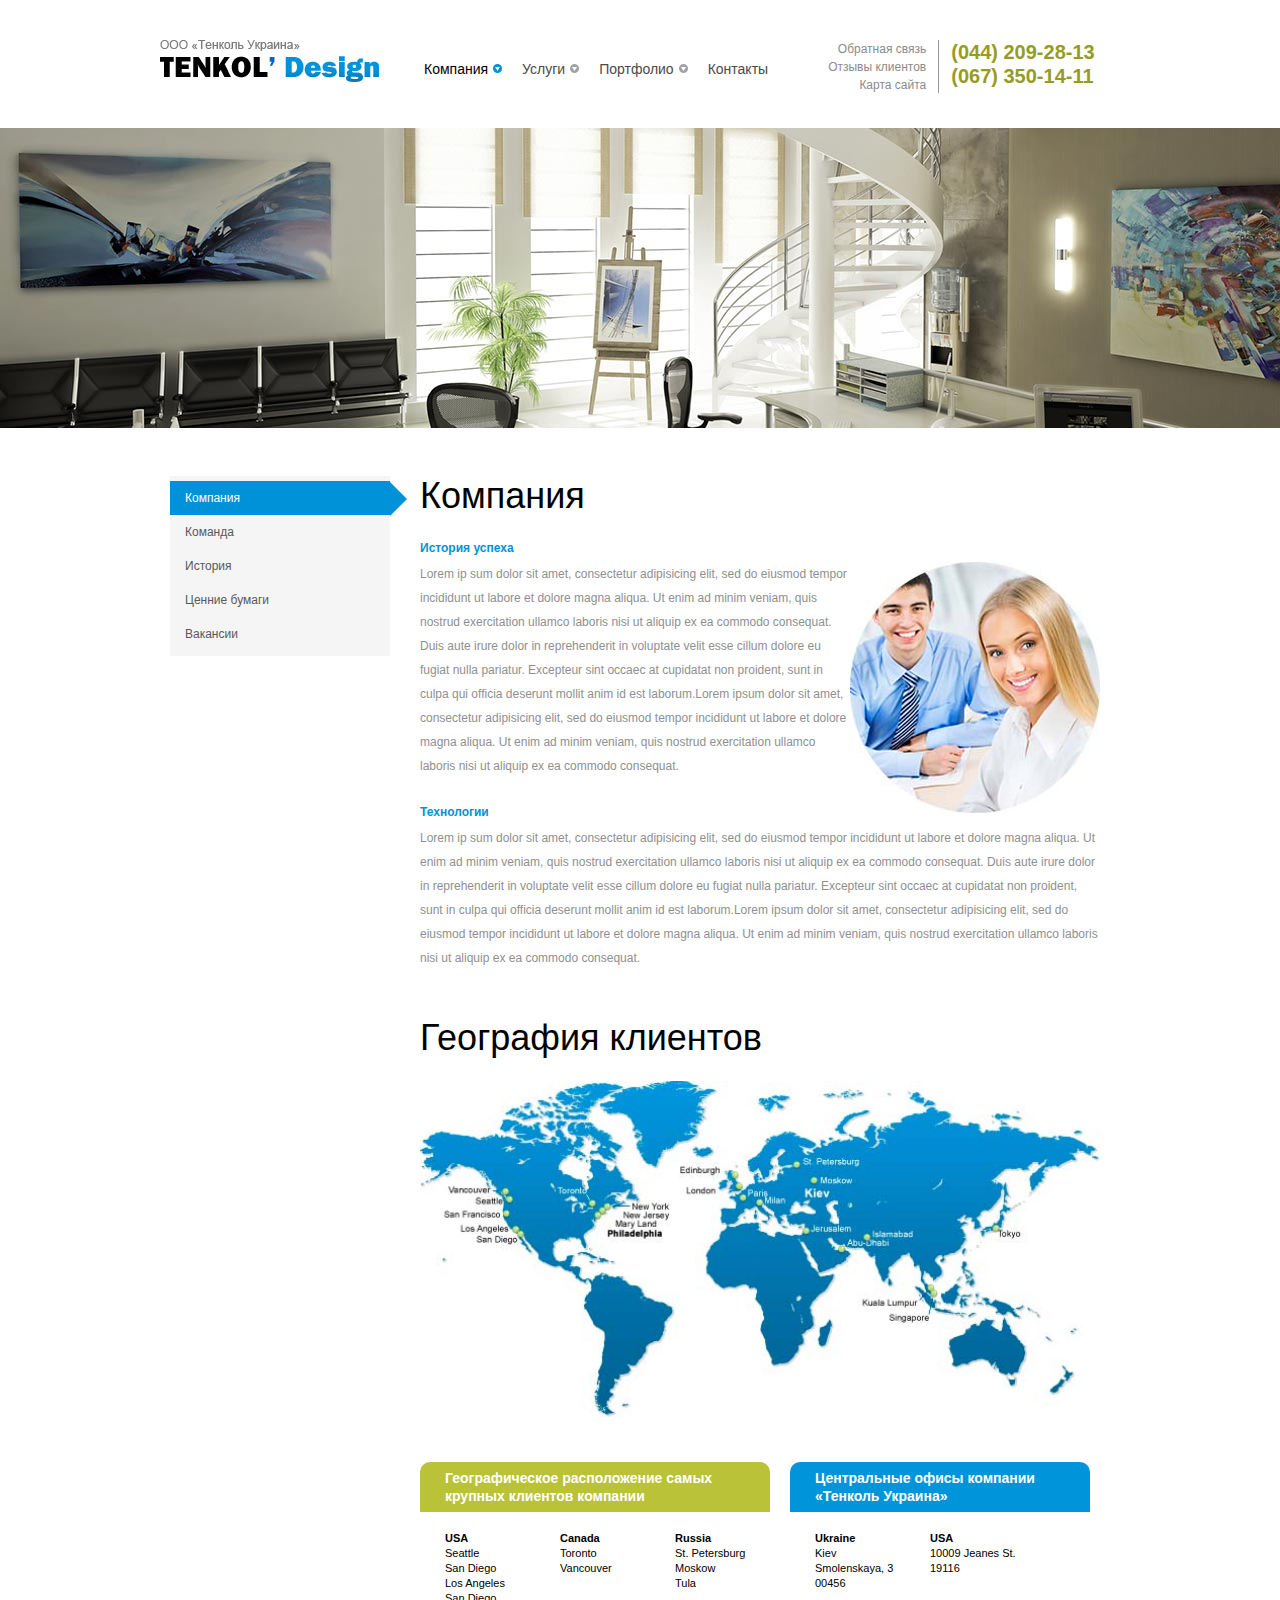
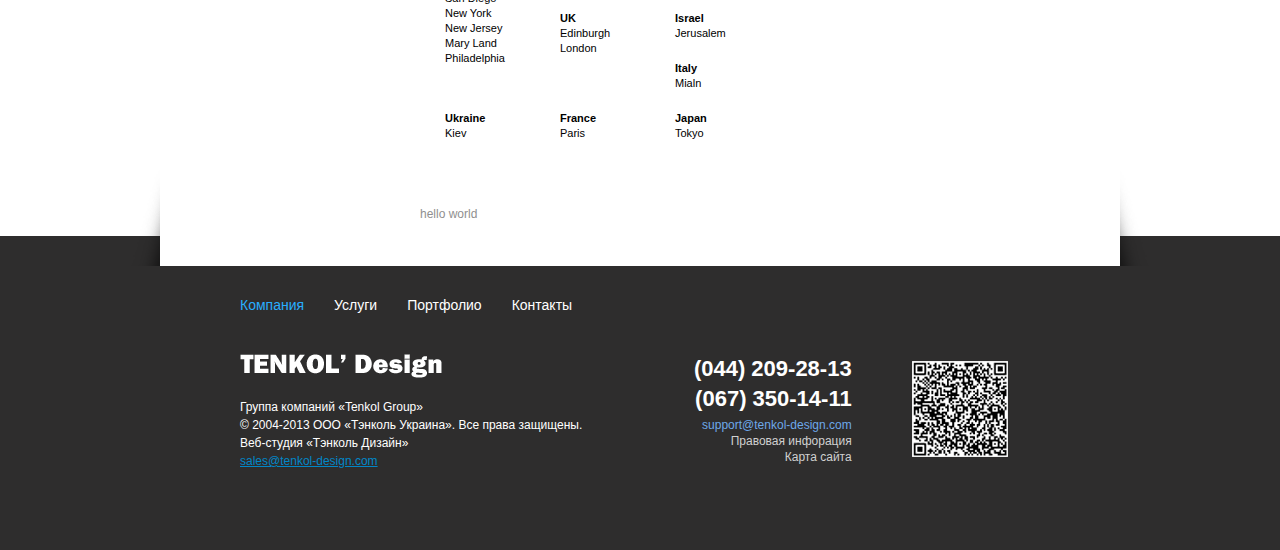
==== commit cc28e356: "fix form main page and portfolio" ====
--- a/about-us.html
+++ b/about-us.html
@@ -86,14 +86,16 @@
 	<div class="wrapper section-main-content ">
 		<div class="inn">
 			<div class="left-column">
-				<nav class="side-menu">
-					<a class="active" href="#">Компания</a>
-					<a href="#">Команда</a>
-					<a href="#">История</a>
-					<a href="#">Ценние бумаги</a>
-					<a href="#">Вакансии</a>
-				</nav>
-
+				&nbsp;
+				<div class="position">
+					<nav class="side-menu">
+						<a class="active" href="#">Компания</a>
+						<a href="#">Команда</a>
+						<a href="#">История</a>
+						<a href="#">Ценние бумаги</a>
+						<a href="#">Вакансии</a>
+					</nav>
+				</div>
 			</div><!-- .left-column -->
 			<div class="content-body">
 				<h1>Компания</h1>
--- a/css/style.css
+++ b/css/style.css
@@ -678,7 +678,7 @@
  ============================*/
 .tabs-section {
 	position: relative;
-	padding-bottom:360px;
+	padding-bottom:50px;
 	margin:0 0 40px;
 }
 .tabs-section .tabs {
@@ -686,28 +686,27 @@
 	bottom:0;
 	left:0;
 	z-index: 2;
+	text-align:center;
+	width:100%;
 }
 .main .tabs-section .tabs span {
-	width:140px;
-	height:100%;
-	height:78px;
+	text-indent: -999em;
 	cursor: pointer;
-}
-.main .tabs-section .tabs span:first-child {
-	width:300px;
+	text-align:left;
 }
 .tabs-section .tabs span{
-	padding:10px 15px;
-	position: relative;
-	display:block;
+	position: relative;
+	display: inline-block;
 	font-size:14px;
 	line-height: 18px;
-	float:left;
+
 	margin:0 0 15px 15px;
 	background: #eeeeee;
 	color:#000;
-	border-radius:10px;
+	border-radius:30px;
 	text-decoration: none;
+	min-height: 10px;
+	min-width: 17px;
 }
 .tabs-section .tabs span.active,
 .tabs-section .tabs span:hover,
@@ -718,14 +717,7 @@
 .tabs-section .tabs span.active {
 	cursor: default;
 }
-.tabs-section .tabs span.active:before {
-	content:"";
-	width:16px;
-	height:32px;
-	position: absolute;
-	top:-23px;
-	left:0;
-}
+
 .tabs-section .tab-body {
 	display: none;
 }
@@ -748,6 +740,7 @@
 }
 .tabs-section .picture {
 	margin:0 auto 20px;
+	display:none;
 }
 .tabs-section .picture img{
 	display:block;
@@ -848,8 +841,8 @@
 	margin:20px;
 }
 .sosials li {
-	float:left;
 	margin-left:7px;
+	display: inline-block;
 }
 .sosials li:first-child {
 	margin-left:0;
@@ -963,7 +956,7 @@
 	display:block;
 }
 .main-form-section .form-field {
-	margin:0 0 14px;
+	margin:0 0 4px;
 }
 .air-balls .main-form-section .form-field label {
 	color:#fff;
@@ -974,14 +967,18 @@
 	color:#000;
 	padding:7px 0;
 	font-size:13px;
+	line-height:15px;
+}
+.main-form-section .form-field textarea {
+	max-height:50px;
 }
 .main-form-section .form-field input,
 .main-form-section .form-field textarea {
 	width:100%;
 	background: #fff;
 	border:1px solid #c7c7c7;
-	padding:9px 10px;
-	font-size:13px;
+	padding:2px 5px;
+	font-size:11px;
 	color:#acacac;
 }
 .air-balls .main-form-section .form-field input,
@@ -1193,6 +1190,9 @@
 	top:10px;
 	z-index: 2;
 }
+.calculate-price .btn-orange:before {
+	display:none;
+}
 .estimate-page .right-side p {
 	line-height:24px;
 }
@@ -1242,7 +1242,7 @@
 }
 .left-column {
 	width:40%;
-
+	padding-left:10px;
 	padding-right:30px;
 	float:left;
 }
@@ -1254,6 +1254,7 @@
 	background: #f5f5f5;
 	padding:5px 0;
 	margin-bottom:80px;
+	margin-top:-20px;
 }
 .side-menu a {
 	display:block;
@@ -1783,9 +1784,6 @@
 	padding:10px;
 
 }
-.small-preview .screen-shot {
-	height:200px;
-}
 .screen-shot {
 	border:2px solid #a7a7a7;
 	margin:0 0 20px;
@@ -1839,4 +1837,23 @@
 .icons-qr {
 	margin-top:7px;
 }
-
+.fixed .position {
+	position: fixed;
+	top:30px;
+	background: #fff;
+	width:220px;
+}
+
+
+@media only screen and (min-width: 1400px) {
+	.contact-header:after {
+		background: url("../img/ball-contact.jpg") no-repeat scroll 100% 0 rgba(0, 0, 0, 0);
+		bottom: -300px;
+		content: "";
+		height: 319px;
+		position: absolute;
+		right: -170px;
+		width: 270px;
+		z-index: 1;
+	}
+}
--- a/css/480.css
+++ b/css/480.css
@@ -2,9 +2,6 @@
 
 .tabs-section .tab-body {
 	padding:0 20px;
-}
-.tabs-section {
-	padding-bottom:220px;
 }
 .sosials {
 	margin:20px 0;
@@ -16,4 +13,8 @@
 }
 .team .photo {
 	margin-left:0px;
+}
+.small-preview .preview {
+	width:33.3333%;
+	float:left;
 }--- a/css/600.css
+++ b/css/600.css
@@ -118,7 +118,38 @@
 	width:50%;
 	float:left;
 }
-.small-preview .preview {
-	width:33.3333%;
+ .calculate-price .btn-orange:before {
+	display:block;
+}
+.tabs-section .tabs {
+	width:auto;
+}
+.main .tabs-section .tabs span {
+	width:140px;
+	height:100%;
+	height:78px;
+	text-indent: 0;
+}
+.main .tabs-section .tabs span:first-child {
+	width:300px;
+}
+.tabs-section .tabs span{
+	padding:10px 15px;
+	border-radius:10px;
 	float:left;
-}+	display:block;
+}
+.tabs-section .tabs span.active:before {
+	content:"";
+	width:16px;
+	height:32px;
+	position: absolute;
+	top:-23px;
+	left:0;
+}
+.tabs-section .picture {
+	display:block;
+}
+.tabs-section {
+	padding-bottom:360px;
+}
--- a/css/768.css
+++ b/css/768.css
@@ -76,4 +76,23 @@
 }
 .tags {
 	margin:0 -7px 30px;
+}
+.main-form-section-discription {
+	text-align:left;
+	float:left;
+	margin-left:0;
+}
+.main-form-section .form-field {
+	margin: 0 0 14px;
+}
+.main-form-section .form-field input,
+.main-form-section .form-field textarea {
+	font-size:13px;
+	padding:8px 10px;
+}
+.main-form-section .form-field label {
+	line-height:18px;
+}
+.main-form-section .form-field textarea {
+	max-height: 200px;
 }--- a/css/992.css
+++ b/css/992.css
@@ -64,24 +64,11 @@
     .tabs-section .discription ul.bullet-squre {
 		margin:0 0 20px 20px;
 	}
-    .main-form-section-discription {
-		text-align:left;
-		float:left;
-	    margin-left:0;
-	}
+
     .top-large-picture {
 	    /*margin-bottom:50px;*/
     }
-	.contact-header:after {
-		background: url("../img/ball-contact.jpg") no-repeat scroll 100% 0 rgba(0, 0, 0, 0);
-		bottom: -300px;
-		content: "";
-		height: 319px;
-		position: absolute;
-		right: -170px;
-		width: 270px;
-		z-index: 1;
-	}
+
 	.estimate-page .inn {
 		width:940px;
 	}
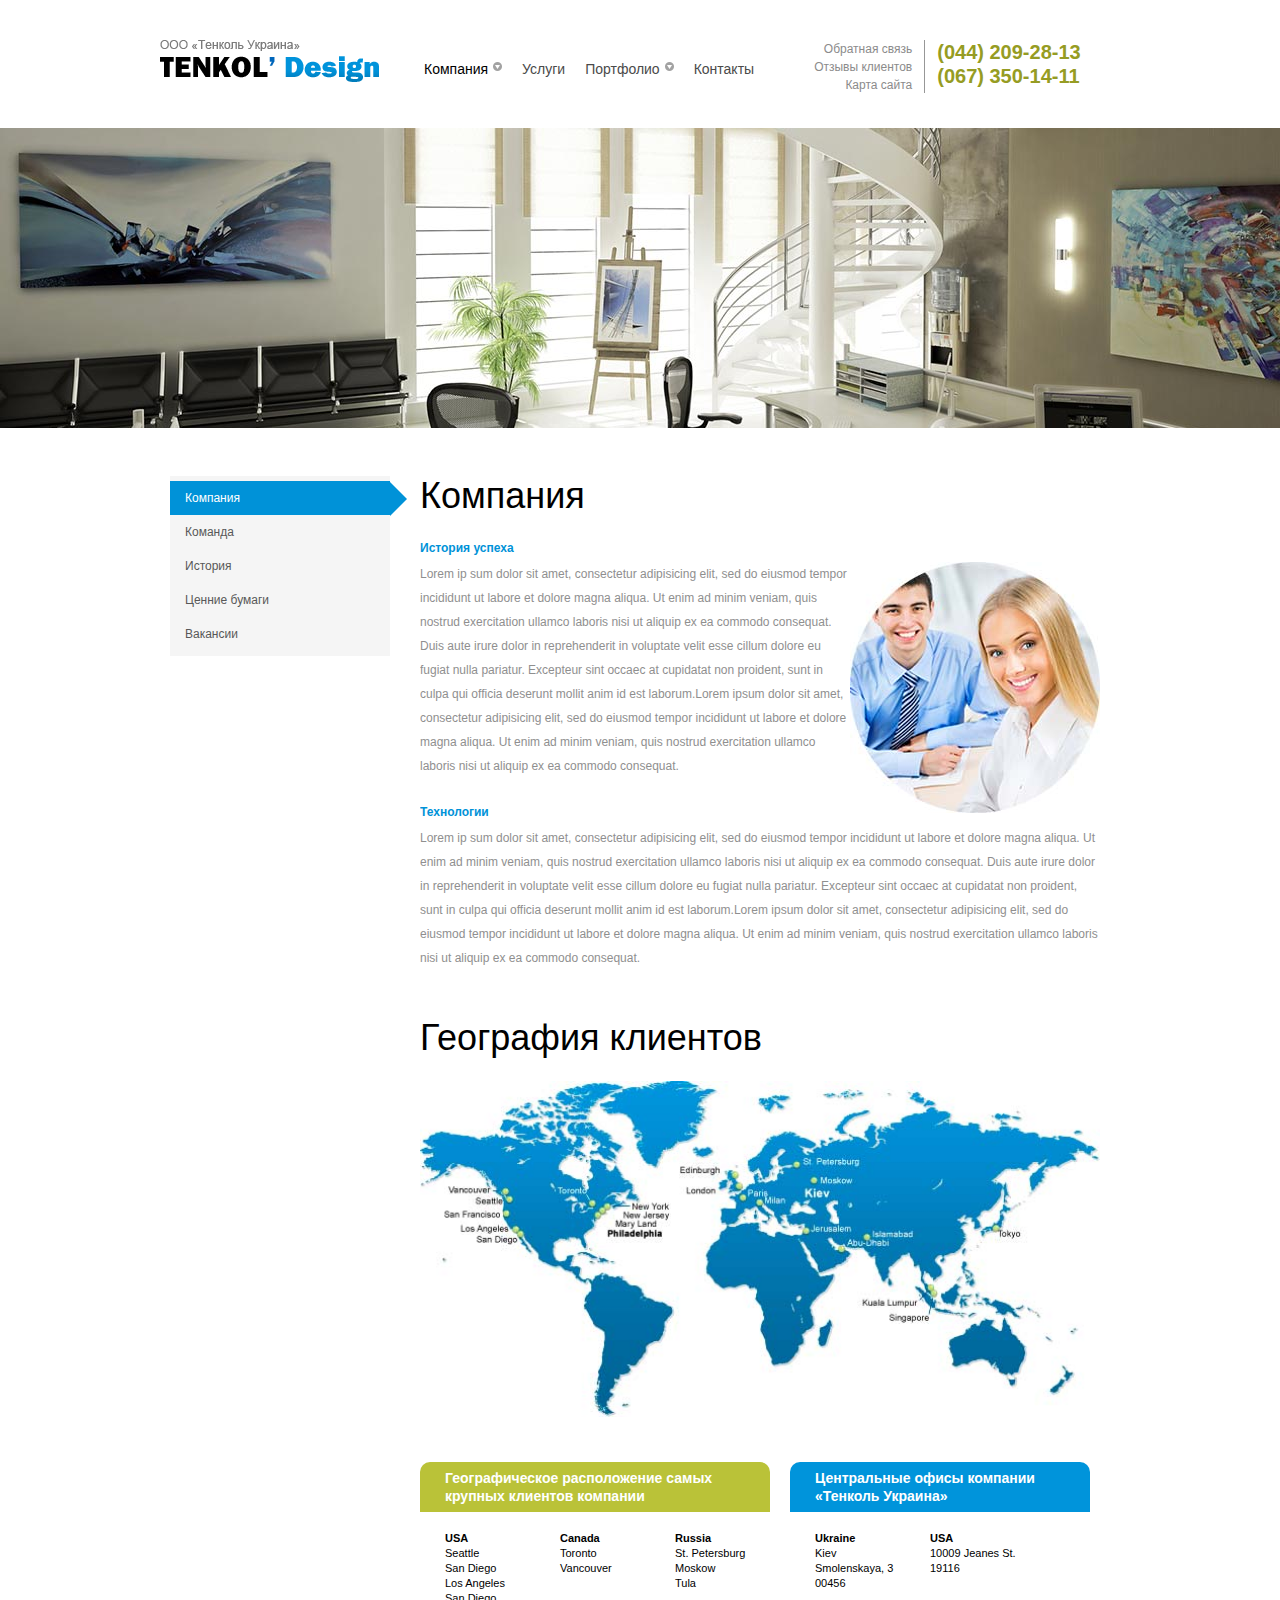
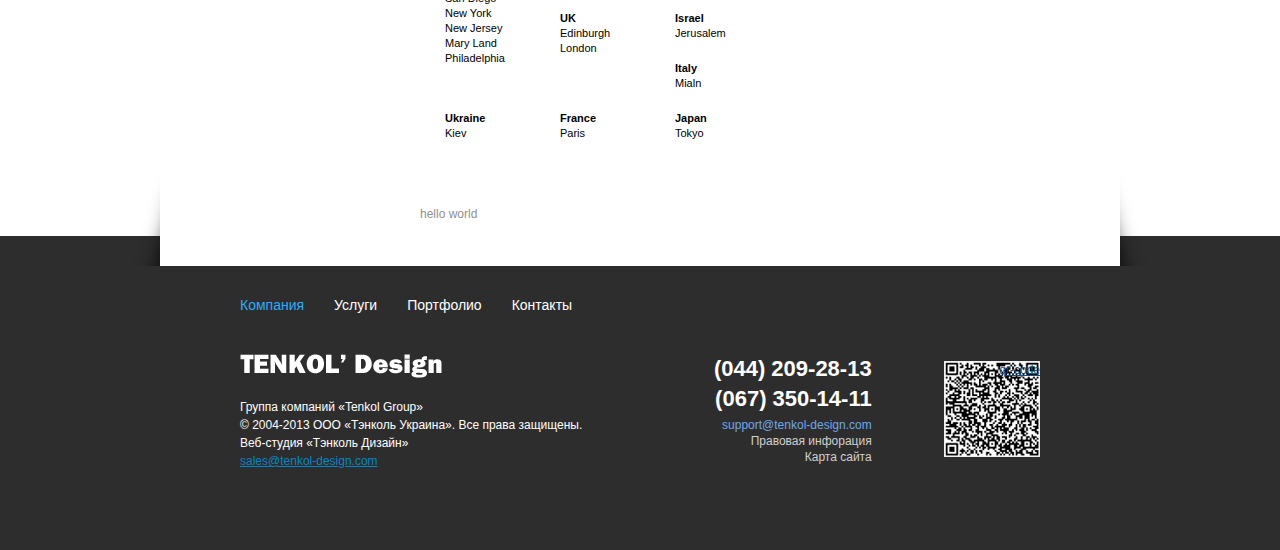
==== commit c90116cf: "update menu" ====
--- a/about-us.html
+++ b/about-us.html
@@ -35,38 +35,47 @@
 			Tenkol'Design
 		</a></div>
 		<nav class="main-nav cf">
-			<section>
-				<a class="active" href="#">
-					Компания<i class="icon icons-bullet-gray">&nbsp;</i>
+			<div class="header-mobile">
+				menu
+				<button class="navbar-toggle" type="button">
+					<span class="icon-bar"></span>
+					<span class="icon-bar"></span>
+					<span class="icon-bar"></span>
+				</button>
+			</div>
+			<div class="mobile">
+
+				<section>
+					<a class="active link" href="#">
+						Компания<i class="icon icons-bullet-gray">&nbsp;</i>
+					</a>
+					<nav>
+						<a class="link" href="#">Компания</a>
+						<a class="link" href="#">Компания</a>
+						<a class="link" href="#">Компания</a>
+						<a class="link" href="#">Компания</a>
+						<a class="link" href="#">Компания</a>
+					</nav>
+				</section>
+				<a class="link" href="#">
+					Услуги
 				</a>
-				<nav>
-					<a href="#">Компания</a>
-					<a href="#">Компания</a>
-					<a href="#">Компания</a>
-					<a href="#">Компания</a>
-					<a href="#">Компания</a>
-				</nav>
-			</section>
-
-
-			<a href="#">
-				Услуги<i class="icon icons-bullet-gray">&nbsp;</i>
-			</a>
-			<section>
+				<section>
+					<a class="link" href="#">
+						Портфолио<i class="icon icons-bullet-gray">&nbsp;</i>
+					</a>
+					<nav>
+						<a class="link" href="#">Компания</a>
+						<a class="link" href="#">Компания</a>
+						<a class="link" href="#">Компания</a>
+						<a class="link" href="#">Компания</a>
+						<a class="link" href="#">Компания</a>
+					</nav>
+				</section>
 				<a href="#">
-					Портфолио<i class="icon icons-bullet-gray">&nbsp;</i>
+					Контакты
 				</a>
-				<nav>
-					<a href="#">Компания</a>
-					<a href="#">Компания</a>
-					<a href="#">Компания</a>
-					<a href="#">Компания</a>
-					<a href="#">Компания</a>
-				</nav>
-			</section>
-			<a href="#">
-				Контакты<i class="icon icons-bullet-gray">&nbsp;</i>
-			</a>
+			</div>
 		</nav>
 		<div class="contacts cf">
 			<div class="feedback">
--- a/css/style.css
+++ b/css/style.css
@@ -235,6 +235,8 @@
 }
 .mb35 {
 	margin-bottom: 35px;
+	overflow: hidden;
+	height: 38px;
 }
 .mb40 {
 	margin-bottom: 40px;
@@ -469,50 +471,88 @@
 	text-align:center;
 }
 .header .main-nav {
+	padding-bottom: 10px;
+}
+.header-mobile {
+	font-size: 14px;
+	font-weight: bold;
+	height: 40px;
+	line-height: 50px;
+	position: relative;
+	text-transform: uppercase;
+	cursor: pointer;
+	text-align: center;
+
+}
+.header-mobile button {
+	position: absolute;
+	right:15px;
+	top:14px;
+}
+.header .main-nav .mobile {
 	/*padding:10px 0;*/
 	text-align: center;
 	position: relative;
 	z-index: 10;
-}
-.header .main-nav > a,
-.header .main-nav section > a {
+	display: none;
+}
+.navbar-toggle {
+	background-color: rgba(0, 0, 0, 0);
+	border: 1px solid rgba(0, 0, 0, 0);
+	border-radius: 4px 4px 4px 4px;
+	height: 20px;
+}
+.navbar-toggle .icon-bar {
+    background-color: #0092d8;
+}
+.navbar-toggle .icon-bar + .icon-bar {
+    margin-top: 4px;
+}
+.navbar-toggle .icon-bar {
+    border-radius: 1px 1px 1px 1px;
+    display: block;
+    height: 2px;
+    width: 22px;
+}
+.header .main-nav .mobile > a,
+.header .main-nav .mobile section > a {
 	padding:10px 0;
 }
-.header .main-nav > section {
-	position: relative;
-
-}
-.header .main-nav > section:first-child {
+.header .main-nav .mobile > section {
+	position: relative;
+
+}
+.header .main-nav .mobile > section:first-child {
 	margin-left:0;
 }
-.header .main-nav a {
+.header .main-nav .mobile a {
 	display:block;
 	color:#4a4a4a;
 	text-decoration: none;
 	position: relative;
 	font-size:14px;
 }
-.header .main-nav a:last-child i {
+.header .main-nav .mobile a:last-child i {
 	display: none;
 }
-.header .main-nav section > a:first-child {
+.header .main-nav .mobile section > a:first-child {
 	margin-left:0;
 }
-.header .main-nav a:hover,
-.header .main-nav a:focus,
-.header .main-nav a.active{
+.header .main-nav .mobile a:hover,
+.header .main-nav .mobile a:focus,
+.header .main-nav .mobile a.active{
 	color:#000;
 }
-.header .main-nav > a.active {
+.header .main-nav .mobile > a.active {
 	cursor: default;
 }
-.header .main-nav a .icon {
-	position: relative;
-	top:4px;
+.header .main-nav .mobile a .icon {
+	position: relative;
+	top:2px;
 	margin-left:5px;
 }
 
-.header .main-nav > section nav {
+.header .main-nav .mobile > section nav {
 	position: absolute;
 	top:57px;
 	left:50%;
@@ -523,13 +563,11 @@
 	display:none;
 	box-shadow:0 3px 5px rgba(0,0,0, .5);
 }
-.header .main-nav > section > a:hover + nav,
-.header .main-nav > section > a:focus + nav,
-.header .main-nav > section nav:hover {
-	display:block;
+.header .main-nav .mobile > section.opened nav {
+
 	z-index: 10;
 }
-.header .main-nav > section nav:before {
+.header .main-nav .mobile > section nav:before {
 	position: absolute;
 	top:-13px;
 	z-index: 1;
@@ -541,18 +579,18 @@
 	content:"";
 }
 
-.header .main-nav > section nav a {
+.header .main-nav .mobile > section nav a {
 	display: block;
 	height:40px;
 	line-height:40px;
 	padding:0 20px;
 	border-top:1px solid #b8b8b8;
 }
-.header .main-nav > section nav a:hover,
-.header .main-nav > section nav a:focus {
+.header .main-nav .mobile > section nav a:hover,
+.header .main-nav .mobile > section nav a:focus {
 	color:#0092d8;
 }
-.header .main-nav > section nav a:first-child {
+.header .main-nav .mobile > section nav a:first-child {
 	border-top:0 ;
 }
 .header .contacts {
@@ -678,12 +716,11 @@
  ============================*/
 .tabs-section {
 	position: relative;
-	padding-bottom:50px;
-	margin:0 0 40px;
+
 }
 .tabs-section .tabs {
 	position: absolute;
-	bottom:0;
+	bottom:347px;
 	left:0;
 	z-index: 2;
 	text-align:center;
@@ -693,12 +730,14 @@
 	text-indent: -999em;
 	cursor: pointer;
 	text-align:left;
+	font-size: 0;
+	width: 1px;
 }
 .tabs-section .tabs span{
 	position: relative;
 	display: inline-block;
 	font-size:14px;
-	line-height: 18px;
+	line-height: 16px;
 
 	margin:0 0 15px 15px;
 	background: #eeeeee;
@@ -748,7 +787,7 @@
 	margin:0 auto;
 }
 .tabs-section .options {
-	margin:0 auto;
+	margin:60px auto 0;
 	text-align:center;
 }
 
@@ -977,7 +1016,7 @@
 	width:100%;
 	background: #fff;
 	border:1px solid #c7c7c7;
-	padding:2px 5px;
+	padding:5px;
 	font-size:11px;
 	color:#acacac;
 }
@@ -1061,8 +1100,8 @@
 	font-size:18px;
 	text-shadow:0 1px 1px #c33e0d;
 	padding:0 20px;
-	line-height:50px;
-	height:55px;
+	line-height:40px;
+	height:40px;
 	display: inline-block;
 	text-decoration: none;
 	word-break: keep-all;
@@ -1096,7 +1135,7 @@
 }
 .save-money h2{
 	font-size:32px;
-	margin:0 0 10px;
+	margin:0 0 6px;
 	color:#fff;
 
 }
@@ -1111,7 +1150,7 @@
 }
 .responsive-section .inn {
 	background: url("../img/mobiles.jpg") no-repeat scroll 14% 60% rgba(0, 0, 0, 0);
-	padding:20px 20px 190px;
+	padding:20px 20px 230px;
 }
 .responsive-section h2{
 	font-size:32px;
@@ -1130,7 +1169,6 @@
 	background: #d6e8ea;
 }
 .cro-section .inn {
-	background: url(../img/progress.jpg) no-repeat 100% 100% ;
 	-moz-background-size:contain ;
 	-webkit-background-size:contain ;
 	-o-background-size:contain ;
@@ -1189,6 +1227,7 @@
 	right:-155px;
 	top:10px;
 	z-index: 2;
+	display: none;
 }
 .calculate-price .btn-orange:before {
 	display:none;
@@ -1453,8 +1492,7 @@
 	width: 80px;
 }
 .contact-bg{
-	background: url(../img/contact-bg.jpg) no-repeat 50% 0;
-	padding:55px 0 30px;
+	padding:55px 40px 30px;
 	margin:0 0 20px;
 	position: relative;
 	z-index: 2;
@@ -1561,6 +1599,7 @@
 	text-align:center;
 	max-width: 940px;
 	margin:50px auto;
+	padding:0 20px;
 }
 .estimate-header h1{
 	color: #4C4B4B;
@@ -1579,15 +1618,13 @@
 }
 .estimate-page .inn {
 	margin:0 auto;
+	padding:0 20px;
 }
 .estimate-page .left-side {
-	width:470px;
 	margin:0 auto;
 }
 .estimate-page .right-side {
-	width:470px;
-	padding-left:90px;
-	margin:0 auto;
+	margin:20px auto;
 }
 .estimate-page .blue {
 	color:#013255;
@@ -1628,8 +1665,8 @@
 .estimate-page ul.input-list label {
 	width:150px;
 	display:block;
-	float:left;
 	padding-top:10px;
+	padding-bottom: 5px;
 }
 .estimate-page .control-holder {
 	overflow:hidden;
@@ -1640,6 +1677,7 @@
 .estimate-page .checkbox-list {
 	border-bottom: 1px solid #bdbdbd;
 	margin:0 0 40px;
+	padding-bottom: 10px;
 }
 .estimate-page .checkbox-list:last-child {
 	border-bottom: none;
@@ -1652,7 +1690,6 @@
 	display:block;
 	position: relative;
 	padding-right:45px;
-	width:185px;
 	float:none;
 	line-height:14px;
 	color:#969696;
@@ -1843,8 +1880,13 @@
 	background: #fff;
 	width:220px;
 }
-
-
+.portfolio-body,
+.portfolio-header{
+	padding: 0 10px;
+}
+.w215.left {
+	float:none;
+}
 @media only screen and (min-width: 1400px) {
 	.contact-header:after {
 		background: url("../img/ball-contact.jpg") no-repeat scroll 100% 0 rgba(0, 0, 0, 0);
--- a/css/sprite.css
+++ b/css/sprite.css
@@ -1,7 +1,5 @@
 /* line 210, icons/*.png */
-.icons-sprite, .icons-arrow-to-left, .icons-arrow-to-right, .icons-bullet-blue, .icons-bullet-gray, .icons-bullet-squre-green, .icons-bullet-squre, .icons-coding, .icons-corner-top, .icons-design, .icons-fb, .icons-footer-logo, .icons-learn-more, .icons-lines, .icons-logo, .icons-qr, .icons-search, .icons-shadow-left, .icons-shadow-right, .icons-tw, .icons-vertska, .icons-vk, .header .main-nav a:hover .icon,
-.header .main-nav a:focus .icon,
-.header .main-nav a.active .icon, .header .tel:before, ul.bullet-squre li:before, ul.bullet-squre li.active:before, .tabs-section .tabs span.active:before, .section-main-content .inn:before, .section-main-content .inn:after {
+.icons-sprite, .icons-arrow-to-left, .icons-arrow-to-right, .icons-bullet-blue, .icons-bullet-gray, .icons-bullet-squre-green, .icons-bullet-squre, .icons-coding, .icons-corner-top, .icons-design, .icons-fb, .icons-footer-logo, .icons-learn-more, .icons-lines, .icons-logo, .icons-qr, .icons-search, .icons-shadow-left, .icons-shadow-right, .icons-tw, .icons-vertska, .icons-vk, .header .main-nav .opened a .icon, .header .tel:before, ul.bullet-squre li:before, ul.bullet-squre li.active:before, .tabs-section .tabs span.active:before, .section-main-content .inn:before, .section-main-content .inn:after {
   background: url('../img/icons.png') no-repeat;
 }
 
@@ -156,39 +154,37 @@
   width: 22px;
 }
 
-/* line 8, ../sass/sprite.scss */
-.header .main-nav a:hover .icon,
-.header .main-nav a:focus .icon,
-.header .main-nav a.active .icon {
+/* line 6, ../sass/sprite.scss */
+.header .main-nav .opened a .icon {
   background-position: 0 -705px;
 }
 
-/* line 11, ../sass/sprite.scss */
+/* line 9, ../sass/sprite.scss */
 .header .tel:before {
   background-position: 0 -208px;
 }
 
-/* line 14, ../sass/sprite.scss */
+/* line 12, ../sass/sprite.scss */
 ul.bullet-squre li:before {
   background-position: 0 -604px;
 }
 
-/* line 17, ../sass/sprite.scss */
+/* line 15, ../sass/sprite.scss */
 ul.bullet-squre li.active:before {
   background-position: 0 -588px;
 }
 
-/* line 20, ../sass/sprite.scss */
+/* line 18, ../sass/sprite.scss */
 .tabs-section .tabs span.active:before {
   background-position: 0 -664px;
 }
 
-/* line 23, ../sass/sprite.scss */
+/* line 21, ../sass/sprite.scss */
 .section-main-content .inn:before {
   background-position: 0 -339px;
 }
 
-/* line 26, ../sass/sprite.scss */
+/* line 24, ../sass/sprite.scss */
 .section-main-content .inn:after {
   background-position: 0 -435px;
 }
--- a/css/480.css
+++ b/css/480.css
@@ -17,4 +17,10 @@
 .small-preview .preview {
 	width:33.3333%;
 	float:left;
+}
+.contact-bg{
+	padding:55px 110px 30px;
+}
+.tabs-section .tabs {
+	bottom:317px;
 }--- a/css/600.css
+++ b/css/600.css
@@ -10,24 +10,22 @@
 	margin-right:45px;
 	text-align: left;
 }
-.header .main-nav {
+.header-mobile {
+	text-align: left;
+}
+.header .main-nav .mobile {
 	float:left;
 	text-align: left;
 }
-.header .main-nav > section {
-	float:left;
-	margin-left:20px;
-}
-.header .main-nav > a,
-.header .main-nav section > a{
-	margin-left:20px;
-	float:left;
-	padding:20px 0;
-}
+
+
 .tabs-section .tabs span {
 	margin:0 0 20px 20px;
+	bottom:0;
 }
-
+.tabs-section .options {
+	margin:0 auto;
+}
 .cro-section .inn {
 	height:243px;
 }
@@ -37,83 +35,12 @@
 .city-map-section .city-map-container:first-child {
 	width: 350px;
 }
-.contact-persons .person {
-	float:left;
-	margin:0 0 20px;
-}
 
-.col-1,
-.col-2,
-.col-3,
-.col-4,
-.col-5,
-.col-6,
-.col-7,
-.col-8,
-.col-9,
-.col-10,
-.col-11,
-.col-12 {
-	float: left;
-}
 
-.col-1 {
-	width: 8.333333333333332%; /* 80 / 960 */
-}
 
-.col-2 {
-	width: 16.666666666666664%; /* 160 / 960 */
-}
 
-.col-3 {
-	width: 25%; /* 240 / 960 */
-}
 
-.col-4 {
-	width: 33.33333333333333%; /* 320 / 960 */
-}
 
-.col-5 {
-	width: 41.66666666666667%; /* 400 / 960 */
-}
-
-.col-6 {
-	width: 50%; /* 480 / 960 */
-}
-
-.col-7 {
-	width: 58.333333333333336%; /* 560 / 960 */
-}
-
-.col-8 {
-	width: 66.66666666666666%; /* 640 / 960 */
-}
-
-.col-9 {
-	width: 75%; /* 720 / 960 */
-}
-
-.col-10 {
-	width: 83.33333333333334%; /* 800 / 960 */
-}
-
-.col-11 {
-	width: 91.66666666666666%; /* 880 / 960 */
-}
-
-.col-12 {
-	width: 100%; /* 960 / 960 */
-}
-.pr40 {
-	padding-right:40px;
-}
-
-.pr55 {
-	padding-right: 55px;
-}
-.t-right {
-	text-align:right;
-}
 .big-preview .preview {
 	width:50%;
 	float:left;
@@ -121,14 +48,19 @@
  .calculate-price .btn-orange:before {
 	display:block;
 }
+ .tabs-section {
+	padding-bottom:240px;
+	margin:0 0 40px;
+}
 .tabs-section .tabs {
 	width:auto;
+	bottom:0;
 }
 .main .tabs-section .tabs span {
 	width:140px;
-	height:100%;
 	height:78px;
 	text-indent: 0;
+	font-size: 12px;
 }
 .main .tabs-section .tabs span:first-child {
 	width:300px;
@@ -138,6 +70,7 @@
 	border-radius:10px;
 	float:left;
 	display:block;
+	line-height: 18px;
 }
 .tabs-section .tabs span.active:before {
 	content:"";
@@ -150,6 +83,39 @@
 .tabs-section .picture {
 	display:block;
 }
-.tabs-section {
-	padding-bottom:360px;
+.mb35 {
+	overflow: visible;
+	height: auto;
 }
+.air-balls input[type="submit"],
+.btn-orange,
+.contact-form input[type="submit"]{
+	line-height: 50px;
+	height: 55px;
+}
+.cro-section .inn {
+	background: url(../img/progress.jpg) no-repeat 100% 100% ;
+}
+
+.estimate-page .left-side,
+.estimate-page .right-side {
+	width: 470px;
+}
+.estimate-page ul.input-list label {
+	float:left;
+	padding-bottom: 0px;
+}
+.estimate-page .checkbox-list {
+	padding-bottom: 0;
+}
+.estimate-page .checkbox-list li label {
+	width: 185px;
+}
+.free-calculate .btn-orange:before,
+.calculate-price .btn-orange:before,
+.estimate-page .right-side .btn-orange:before {
+	display: block;
+}
+.w215.left {
+	float:left;
+}--- a/css/768.css
+++ b/css/768.css
@@ -34,7 +34,7 @@
 	margin-top:15px;
 }
 .save-money .inn {
-	padding:120px 20px 50px;
+	padding:60px 20px 50px;
 }
 .responsive-section .inn {
 	padding: 100px 20px 70px 520px;
@@ -95,4 +95,87 @@
 }
 .main-form-section .form-field textarea {
 	max-height: 200px;
+}
+.contact-bg{
+	background: url(../img/contact-bg.jpg) no-repeat 50% 0;
+	padding:55px 0px 30px;
+}
+.contact-persons .person {
+	float:left;
+	margin:0 0 20px;
+}
+.col-1,
+.col-2,
+.col-3,
+.col-4,
+.col-5,
+.col-6,
+.col-7,
+.col-8,
+.col-9,
+.col-10,
+.col-11,
+.col-12 {
+	float: left;
+}
+.footer .col-2 {
+	text-align: right;
+}
+.col-1 {
+	width: 8.333333333333332%; /* 80 / 960 */
+}
+
+.col-2 {
+	width: 16.666666666666664%; /* 160 / 960 */
+}
+
+.col-3 {
+	width: 25%; /* 240 / 960 */
+}
+
+.col-4 {
+	width: 33.33333333333333%; /* 320 / 960 */
+}
+
+.col-5 {
+	width: 41.66666666666667%; /* 400 / 960 */
+}
+
+.col-6 {
+	width: 50%; /* 480 / 960 */
+}
+
+.col-7 {
+	width: 58.333333333333336%; /* 560 / 960 */
+}
+
+.col-8 {
+	width: 66.66666666666666%; /* 640 / 960 */
+}
+
+.col-9 {
+	width: 75%; /* 720 / 960 */
+}
+
+.col-10 {
+	width: 83.33333333333334%; /* 800 / 960 */
+}
+
+.col-11 {
+	width: 91.66666666666666%; /* 880 / 960 */
+}
+
+.col-12 {
+	width: 100%; /* 960 / 960 */
+}
+.pr40 {
+	padding-right:40px;
+}
+
+.pr55 {
+	padding-right: 35px;
+}
+
+.t-right {
+	text-align:right;
 }--- a/css/992.css
+++ b/css/992.css
@@ -1,82 +1,123 @@
-@media only screen and (min-width: 992px) {
-	.wrapper {
-		width:960px;
-		padding: 0;
-	}
-	.header {
-		width:960px;
-		margin-left: auto;
-		margin-right: auto;
-		padding-top:35px;
-		padding:40px 0 10px;
-	}
-	.footer .inn {
-		margin:0 auto;
-		width:960px;
-		padding:0 80px;
-	}
-	.main .wrapper .inn {
-		width:960px;
-	}
-	.clients-blcok {
-		padding:0;
-	}
-    .section-main-content .inn:before {
-		width:29px;
-		height:96px;
-		content:"";
-		position: absolute;
-		bottom:0;
-		left:-29px;
+.wrapper {
+	width: 960px;
+	padding: 0;
+}
 
-	}
-	.section-main-content .inn:after {
-		width:29px;
-		height:95px;
-		content:"";
-		position: absolute;
-		bottom:0;
-		right:-29px;
-	}
-	.tabs-section {
-		padding-bottom:115px;
-	}
-    .tabs-section .tabs {
-	    margin:0 -20px;
-    }
-    .tabs-section .tab-body {
-	    padding:0;
-    }
-    .tabs-section .discription {
-		width:300px;
-		float:left;
-	    text-align: left;
-	}
-	.tabs-section .picture {
-		float:left;
-		width:340px;
-	}
-	.tabs-section .options {
-		float:left;
-		width:320px;
-		text-align: left;
-	}
-    .tabs-section .discription ul.bullet-squre {
-		margin:0 0 20px 20px;
-	}
+.header {
+	width: 960px;
+	margin-left: auto;
+	margin-right: auto;
+	padding-top: 35px;
+	padding: 40px 0 10px;
+}
 
-    .top-large-picture {
-	    /*margin-bottom:50px;*/
-    }
+.footer .inn {
+	margin: 0 auto;
+	width: 960px;
+	padding: 0 80px;
+}
 
-	.estimate-page .inn {
-		width:940px;
-	}
-	.estimate-page .left-side,
-	.estimate-page .right-side{
-		float:left;
-	}
-    .main-form-section .six-min {
-	    display: block;
-    }
+.main .wrapper .inn {
+	width: 960px;
 }
+
+.clients-blcok {
+	padding: 0;
+}
+
+.section-main-content .inn:before {
+	width: 29px;
+	height: 96px;
+	content: "";
+	position: absolute;
+	bottom: 0;
+	left: -29px;
+
+}
+
+.section-main-content .inn:after {
+	width: 29px;
+	height: 95px;
+	content: "";
+	position: absolute;
+	bottom: 0;
+	right: -29px;
+}
+
+.tabs-section {
+	padding-bottom: 115px;
+}
+
+.tabs-section .tabs {
+	margin: 0 -20px;
+}
+
+.tabs-section .tab-body {
+	padding: 0;
+}
+
+.tabs-section .discription {
+	width: 300px;
+	float: left;
+	text-align: left;
+}
+
+.tabs-section .picture {
+	float: left;
+	width: 340px;
+}
+
+.tabs-section .options {
+	float: left;
+	width: 320px;
+	text-align: left;
+}
+
+.tabs-section .discription ul.bullet-squre {
+	margin: 0 0 20px 20px;
+}
+
+.top-large-picture {
+	/*margin-bottom:50px;*/
+}
+
+.estimate-page .inn {
+	width: 940px;
+}
+
+.estimate-page .left-side,
+.estimate-page .right-side {
+	float: left;
+}
+.estimate-page .right-side {
+	padding-left:90px;
+	margin: 0 auto;
+}
+.main-form-section .six-min {
+	display: block;
+}
+.header .main-nav {
+	overflow: visible;
+	padding-bottom: 0;
+	float:left;
+}
+
+.header .main-nav .mobile > a,
+.header .main-nav .mobile section > a{
+	margin-left:20px;
+	float:left;
+	padding:20px 0;
+}
+.header .main-nav .mobile > section {
+	float:left;
+	margin-left:20px;
+}
+.header-mobile {
+	display: none;
+}
+.header .main-nav .mobile{
+	display: block;
+}
+.estimate-page .inn  {
+	padding:0;
+}